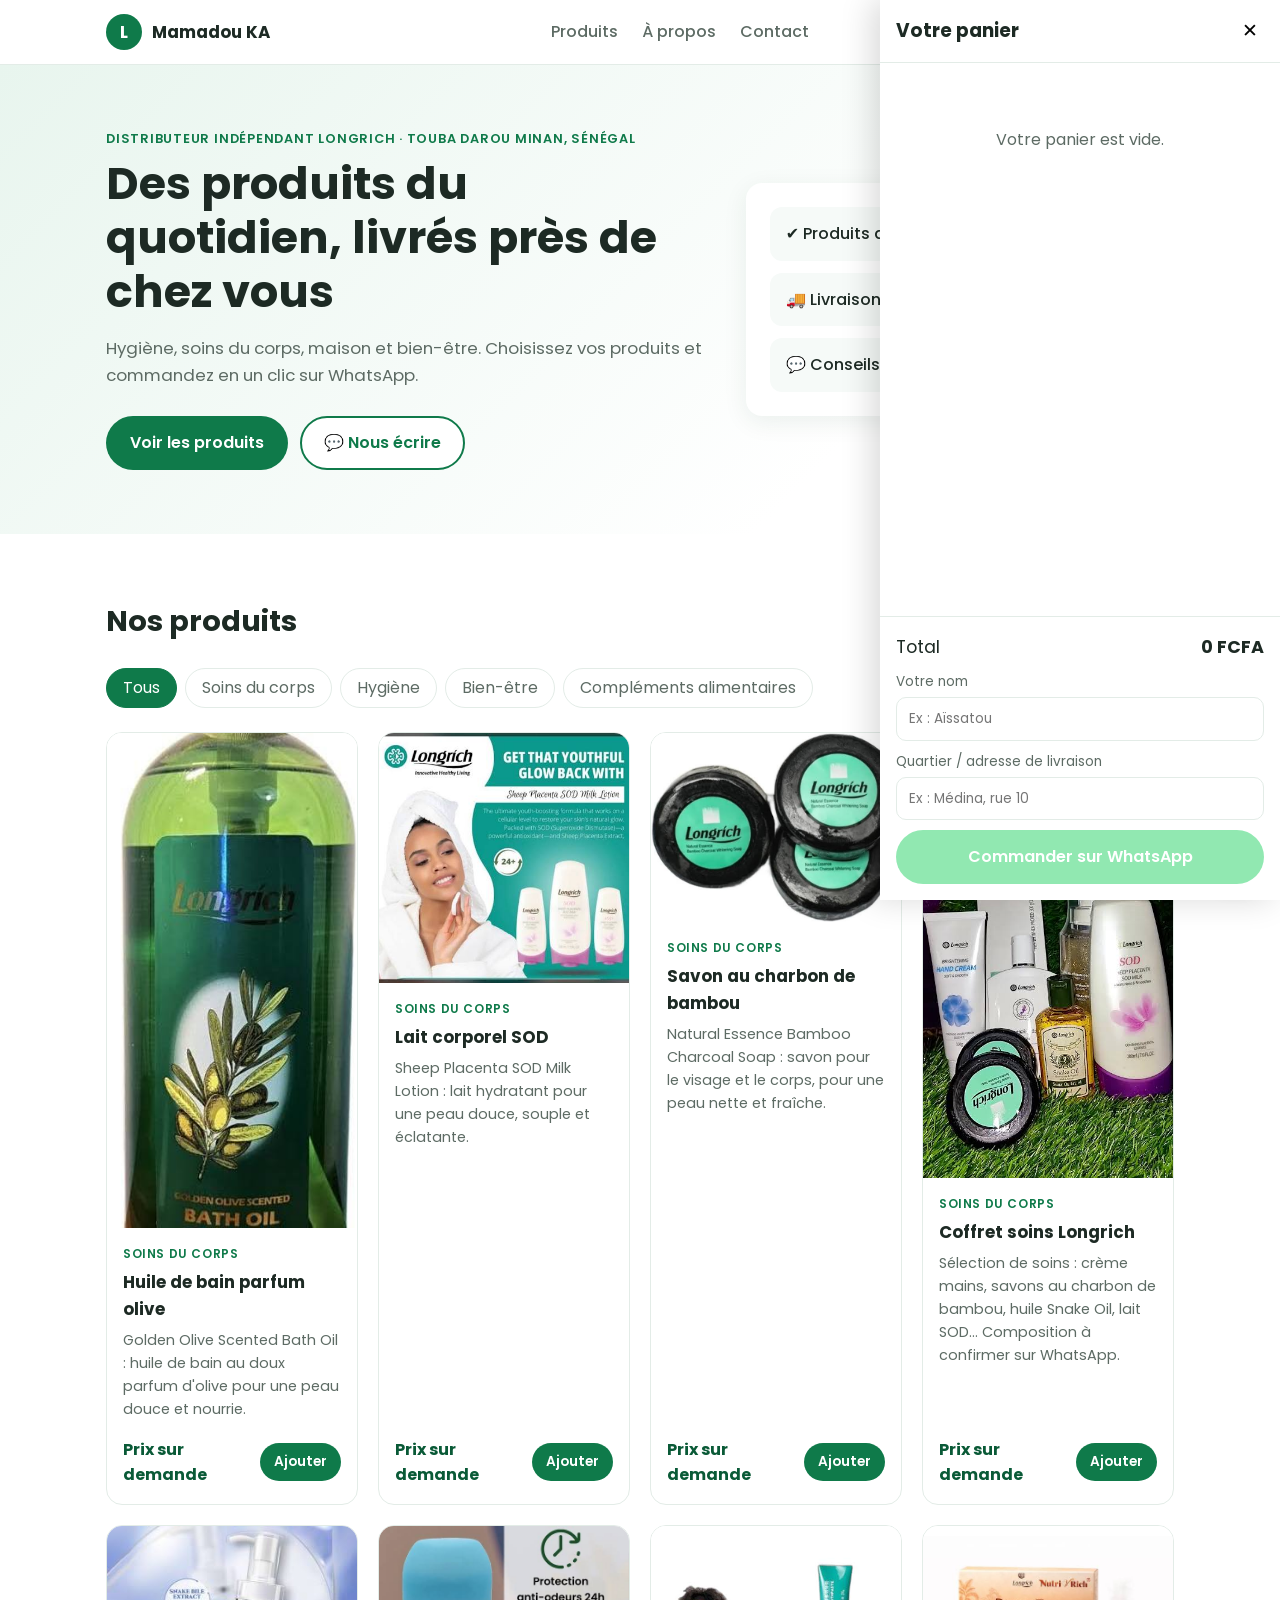
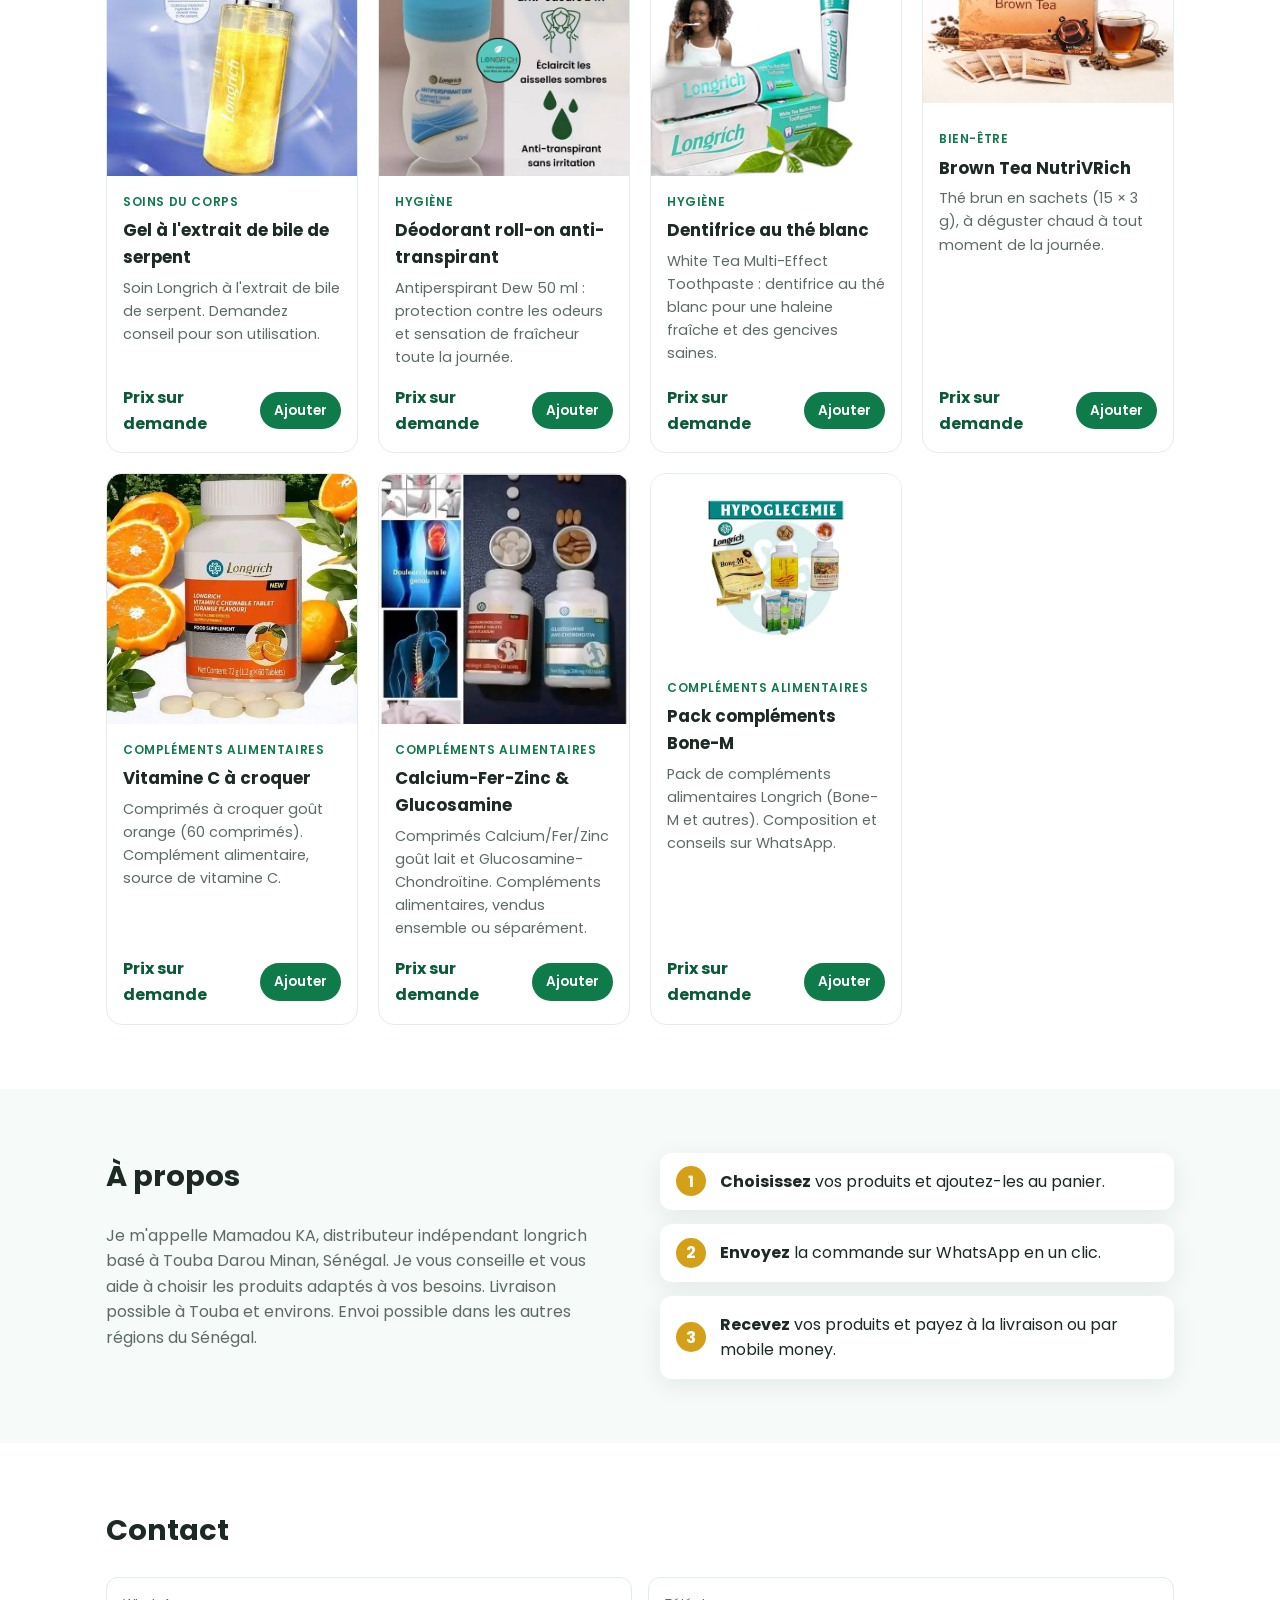
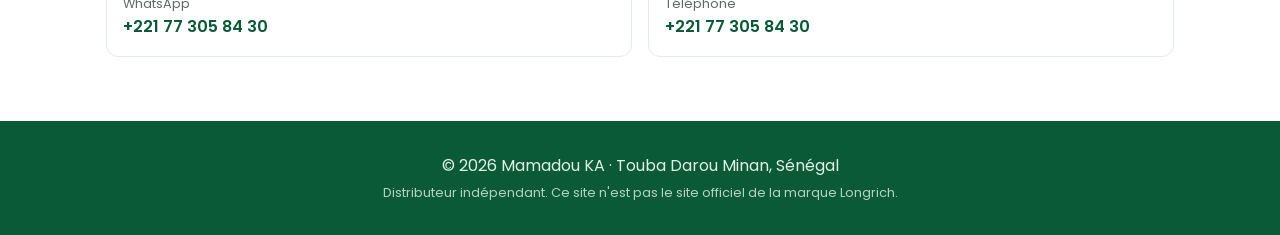
==== index.html @ 361816ed "Infos de contact (Touba) et catalogue produits avec photos Co-Authored-By: Claude Opus 5.5 <noreply@" ====
<!doctype html>
<html lang="fr">
<head>
  <meta charset="utf-8">
  <meta name="viewport" content="width=device-width, initial-scale=1">
  <title>Produits Longrich</title>
  <meta name="description" content="Achetez vos produits Longrich auprès d'un distributeur indépendant à Touba. Commande simple par WhatsApp.">
  <link rel="preconnect" href="https://fonts.googleapis.com">
  <link href="https://fonts.googleapis.com/css2?family=Poppins:wght@400;500;600;700&display=swap" rel="stylesheet">
  <link rel="stylesheet" href="style.css">
</head>
<body>
  <header class="topbar">
    <div class="container topbar-inner">
      <a href="#" class="brand"><span class="brand-dot">L</span><span id="brand-name">Boutique</span></a>
      <nav class="nav">
        <a href="#produits">Produits</a>
        <a href="#apropos">À propos</a>
        <a href="#contact">Contact</a>
      </nav>
      <button class="cart-btn" id="cart-open" aria-label="Voir le panier">
        🛒 <span id="cart-count">0</span>
      </button>
    </div>
  </header>

  <section class="hero">
    <div class="container hero-inner">
      <div>
        <p class="eyebrow" id="hero-slogan"></p>
        <h1>Des produits du quotidien, livrés près de chez vous</h1>
        <p class="lead">Hygiène, soins du corps, maison et bien-être. Choisissez vos produits et commandez en un clic sur WhatsApp.</p>
        <div class="hero-actions">
          <a href="#produits" class="btn btn-primary">Voir les produits</a>
          <a href="#" class="btn btn-ghost" id="hero-whatsapp">💬 Nous écrire</a>
        </div>
      </div>
      <div class="hero-card">
        <div class="hero-badge">✔ Produits authentiques</div>
        <div class="hero-badge">🚚 <span id="hero-livraison">Livraison rapide</span></div>
        <div class="hero-badge">💬 Conseils personnalisés</div>
      </div>
    </div>
  </section>

  <main>
    <section id="produits" class="section">
      <div class="container">
        <h2>Nos produits</h2>
        <div class="filters" id="filters"></div>
        <div class="grid" id="grid"></div>
      </div>
    </section>

    <section id="apropos" class="section section-alt">
      <div class="container about">
        <div>
          <h2>À propos</h2>
          <p id="about-text"></p>
        </div>
        <ol class="steps">
          <li><strong>Choisissez</strong> vos produits et ajoutez-les au panier.</li>
          <li><strong>Envoyez</strong> la commande sur WhatsApp en un clic.</li>
          <li><strong>Recevez</strong> vos produits et payez à la livraison ou par mobile money.</li>
        </ol>
      </div>
    </section>

    <section id="contact" class="section">
      <div class="container contact">
        <h2>Contact</h2>
        <ul class="contact-list" id="contact-list"></ul>
      </div>
    </section>
  </main>

  <footer class="footer">
    <div class="container">
      <p id="footer-text"></p>
      <p class="small">Distributeur indépendant. Ce site n'est pas le site officiel de la marque Longrich.</p>
    </div>
  </footer>

  <a href="#" class="wa-float" id="wa-float" aria-label="WhatsApp">💬</a>

  <div class="overlay" id="overlay" hidden></div>
  <aside class="drawer" id="drawer" aria-label="Panier" hidden>
    <div class="drawer-head">
      <h3>Votre panier</h3>
      <button class="icon-btn" id="cart-close" aria-label="Fermer">✕</button>
    </div>
    <div class="drawer-body" id="cart-items"></div>
    <div class="drawer-foot">
      <div class="total"><span>Total</span><strong id="cart-total">0</strong></div>
      <label class="field">Votre nom<input id="client-nom" type="text" placeholder="Ex : Aïssatou"></label>
      <label class="field">Quartier / adresse de livraison<input id="client-adresse" type="text" placeholder="Ex : Médina, rue 10"></label>
      <button class="btn btn-whatsapp" id="send-order">Commander sur WhatsApp</button>
    </div>
  </aside>

  <script src="config.js"></script>
  <script src="script.js"></script>
</body>
</html>
---- style.css ----
:root {
  --green: #0f7a4a;
  --green-dark: #0a5a37;
  --green-light: #e8f5ee;
  --gold: #d4a017;
  --text: #1d2a24;
  --muted: #5d6b64;
  --bg: #ffffff;
  --bg-alt: #f6faf8;
  --border: #e3ece7;
  --radius: 16px;
  --shadow: 0 6px 24px rgba(15, 60, 40, .08);
}

* { box-sizing: border-box; }
html { scroll-behavior: smooth; }
body {
  margin: 0;
  font-family: "Poppins", system-ui, sans-serif;
  color: var(--text);
  background: var(--bg);
  line-height: 1.6;
}
img { max-width: 100%; display: block; }
a { color: inherit; }
.container { width: 100%; max-width: 1100px; margin: 0 auto; padding: 0 16px; }

/* Barre du haut */
.topbar { position: sticky; top: 0; z-index: 20; background: rgba(255,255,255,.95); backdrop-filter: blur(8px); border-bottom: 1px solid var(--border); }
.topbar-inner { display: flex; align-items: center; justify-content: space-between; height: 64px; gap: 16px; }
.brand { display: flex; align-items: center; gap: 10px; font-weight: 700; text-decoration: none; font-size: 1.05rem; }
.brand-dot { width: 36px; height: 36px; border-radius: 50%; background: var(--green); color: #fff; display: grid; place-items: center; font-weight: 700; }
.nav { display: flex; gap: 24px; }
.nav a { text-decoration: none; color: var(--muted); font-weight: 500; }
.nav a:hover { color: var(--green); }
.cart-btn { border: none; background: var(--green); color: #fff; padding: 8px 16px; border-radius: 999px; font: inherit; font-weight: 600; cursor: pointer; }
.cart-btn span { background: #fff; color: var(--green); border-radius: 999px; padding: 0 8px; margin-left: 4px; font-size: .85rem; }

/* Hero */
.hero { background: linear-gradient(135deg, var(--green-light), #fff 70%); padding: 64px 0; }
.hero-inner { display: grid; grid-template-columns: 1.4fr 1fr; gap: 40px; align-items: center; }
.eyebrow { color: var(--green); font-weight: 600; text-transform: uppercase; letter-spacing: .06em; font-size: .8rem; margin: 0 0 8px; }
h1 { font-size: clamp(1.8rem, 4vw, 2.8rem); line-height: 1.2; margin: 0 0 16px; }
h2 { font-size: 1.8rem; margin: 0 0 24px; }
.lead { color: var(--muted); font-size: 1.05rem; margin: 0 0 28px; }
.hero-actions { display: flex; gap: 12px; flex-wrap: wrap; }
.hero-card { background: #fff; border-radius: var(--radius); box-shadow: var(--shadow); padding: 24px; display: grid; gap: 12px; }
.hero-badge { background: var(--bg-alt); border-radius: 12px; padding: 14px 16px; font-weight: 500; }

/* Boutons */
.btn { display: inline-flex; align-items: center; justify-content: center; gap: 8px; padding: 12px 22px; border-radius: 999px; font: inherit; font-weight: 600; text-decoration: none; cursor: pointer; border: 2px solid transparent; transition: transform .15s, background .15s; }
.btn:hover { transform: translateY(-1px); }
.btn-primary { background: var(--green); color: #fff; }
.btn-primary:hover { background: var(--green-dark); }
.btn-ghost { border-color: var(--green); color: var(--green); background: #fff; }
.btn-whatsapp { background: #25d366; color: #fff; width: 100%; }
.btn-whatsapp:disabled { opacity: .5; cursor: not-allowed; transform: none; }

/* Sections */
.section { padding: 64px 0; }
.section-alt { background: var(--bg-alt); }

/* Filtres */
.filters { display: flex; gap: 8px; flex-wrap: wrap; margin-bottom: 24px; }
.chip { border: 1px solid var(--border); background: #fff; padding: 6px 16px; border-radius: 999px; font: inherit; cursor: pointer; color: var(--muted); }
.chip.active { background: var(--green); color: #fff; border-color: var(--green); }

/* Produits */
.grid { display: grid; grid-template-columns: repeat(auto-fill, minmax(230px, 1fr)); gap: 20px; }
.card { background: #fff; border: 1px solid var(--border); border-radius: var(--radius); overflow: hidden; display: flex; flex-direction: column; transition: box-shadow .2s, transform .2s; }
.card:hover { box-shadow: var(--shadow); transform: translateY(-2px); }
.card-media { aspect-ratio: 4 / 3; background: linear-gradient(135deg, var(--green-light), #fdf6e3); display: grid; place-items: center; font-size: 3.5rem; }
.card-media:has(img) { background: #fff; }
.card-media img { width: 100%; height: 100%; object-fit: contain; }
.card-body { padding: 16px; display: flex; flex-direction: column; gap: 6px; flex: 1; }
.card-cat { font-size: .75rem; color: var(--green); font-weight: 600; text-transform: uppercase; letter-spacing: .05em; }
.card h3 { margin: 0; font-size: 1.05rem; }
.card p { margin: 0; color: var(--muted); font-size: .9rem; flex: 1; }
.card-foot { display: flex; align-items: center; justify-content: space-between; margin-top: 10px; gap: 8px; }
.price { font-weight: 700; color: var(--green-dark); }
.add-btn { border: none; background: var(--green); color: #fff; border-radius: 999px; padding: 8px 14px; font: inherit; font-size: .85rem; font-weight: 600; cursor: pointer; }
.add-btn:hover { background: var(--green-dark); }

/* À propos */
.about { display: grid; grid-template-columns: 1fr 1fr; gap: 40px; align-items: start; }
.about p { color: var(--muted); }
.steps { margin: 0; padding: 0; list-style: none; counter-reset: s; display: grid; gap: 14px; }
.steps li { counter-increment: s; background: #fff; border-radius: 12px; padding: 16px 16px 16px 60px; position: relative; box-shadow: var(--shadow); }
.steps li::before { content: counter(s); position: absolute; left: 16px; top: 50%; transform: translateY(-50%); width: 30px; height: 30px; border-radius: 50%; background: var(--gold); color: #fff; display: grid; place-items: center; font-weight: 700; }

/* Contact */
.contact-list { list-style: none; padding: 0; margin: 0; display: grid; grid-template-columns: repeat(auto-fit, minmax(220px, 1fr)); gap: 16px; }
.contact-list li { border: 1px solid var(--border); border-radius: 12px; padding: 16px; }
.contact-list span { display: block; font-size: .8rem; color: var(--muted); }
.contact-list a { font-weight: 600; text-decoration: none; color: var(--green-dark); word-break: break-word; }

/* Footer */
.footer { background: var(--green-dark); color: #dff1e7; padding: 28px 0; text-align: center; }
.footer p { margin: 4px 0; }
.small { font-size: .8rem; opacity: .8; }

/* WhatsApp flottant */
.wa-float { position: fixed; right: 18px; bottom: 18px; width: 56px; height: 56px; border-radius: 50%; background: #25d366; display: grid; place-items: center; font-size: 1.6rem; text-decoration: none; box-shadow: 0 6px 18px rgba(0,0,0,.2); z-index: 15; }

/* Panier */
.overlay { position: fixed; inset: 0; background: rgba(0,0,0,.4); z-index: 30; }
.drawer { position: fixed; top: 0; right: 0; height: 100%; width: min(400px, 100%); background: #fff; z-index: 31; display: flex; flex-direction: column; box-shadow: -8px 0 30px rgba(0,0,0,.15); }
.drawer-head { display: flex; justify-content: space-between; align-items: center; padding: 16px; border-bottom: 1px solid var(--border); }
.drawer-head h3 { margin: 0; }
.icon-btn { border: none; background: none; font-size: 1.2rem; cursor: pointer; }
.drawer-body { flex: 1; overflow-y: auto; padding: 16px; display: grid; gap: 12px; align-content: start; }
.empty { color: var(--muted); text-align: center; padding: 32px 0; }
.line { display: grid; grid-template-columns: 1fr auto; gap: 4px 12px; border-bottom: 1px dashed var(--border); padding-bottom: 12px; }
.line-name { font-weight: 600; }
.line-price { color: var(--muted); font-size: .85rem; }
.qty { display: flex; align-items: center; gap: 8px; grid-row: span 2; }
.qty button { width: 28px; height: 28px; border-radius: 50%; border: 1px solid var(--border); background: #fff; cursor: pointer; font: inherit; }
.drawer-foot { padding: 16px; border-top: 1px solid var(--border); display: grid; gap: 10px; }
.total { display: flex; justify-content: space-between; font-size: 1.1rem; }
.field { display: grid; gap: 4px; font-size: .85rem; color: var(--muted); }
.field input { font: inherit; padding: 10px 12px; border: 1px solid var(--border); border-radius: 10px; color: var(--text); }

/* Mobile */
@media (max-width: 760px) {
  .nav { display: none; }
  .hero { padding: 40px 0; }
  .hero-inner, .about { grid-template-columns: 1fr; }
  .section { padding: 44px 0; }
}
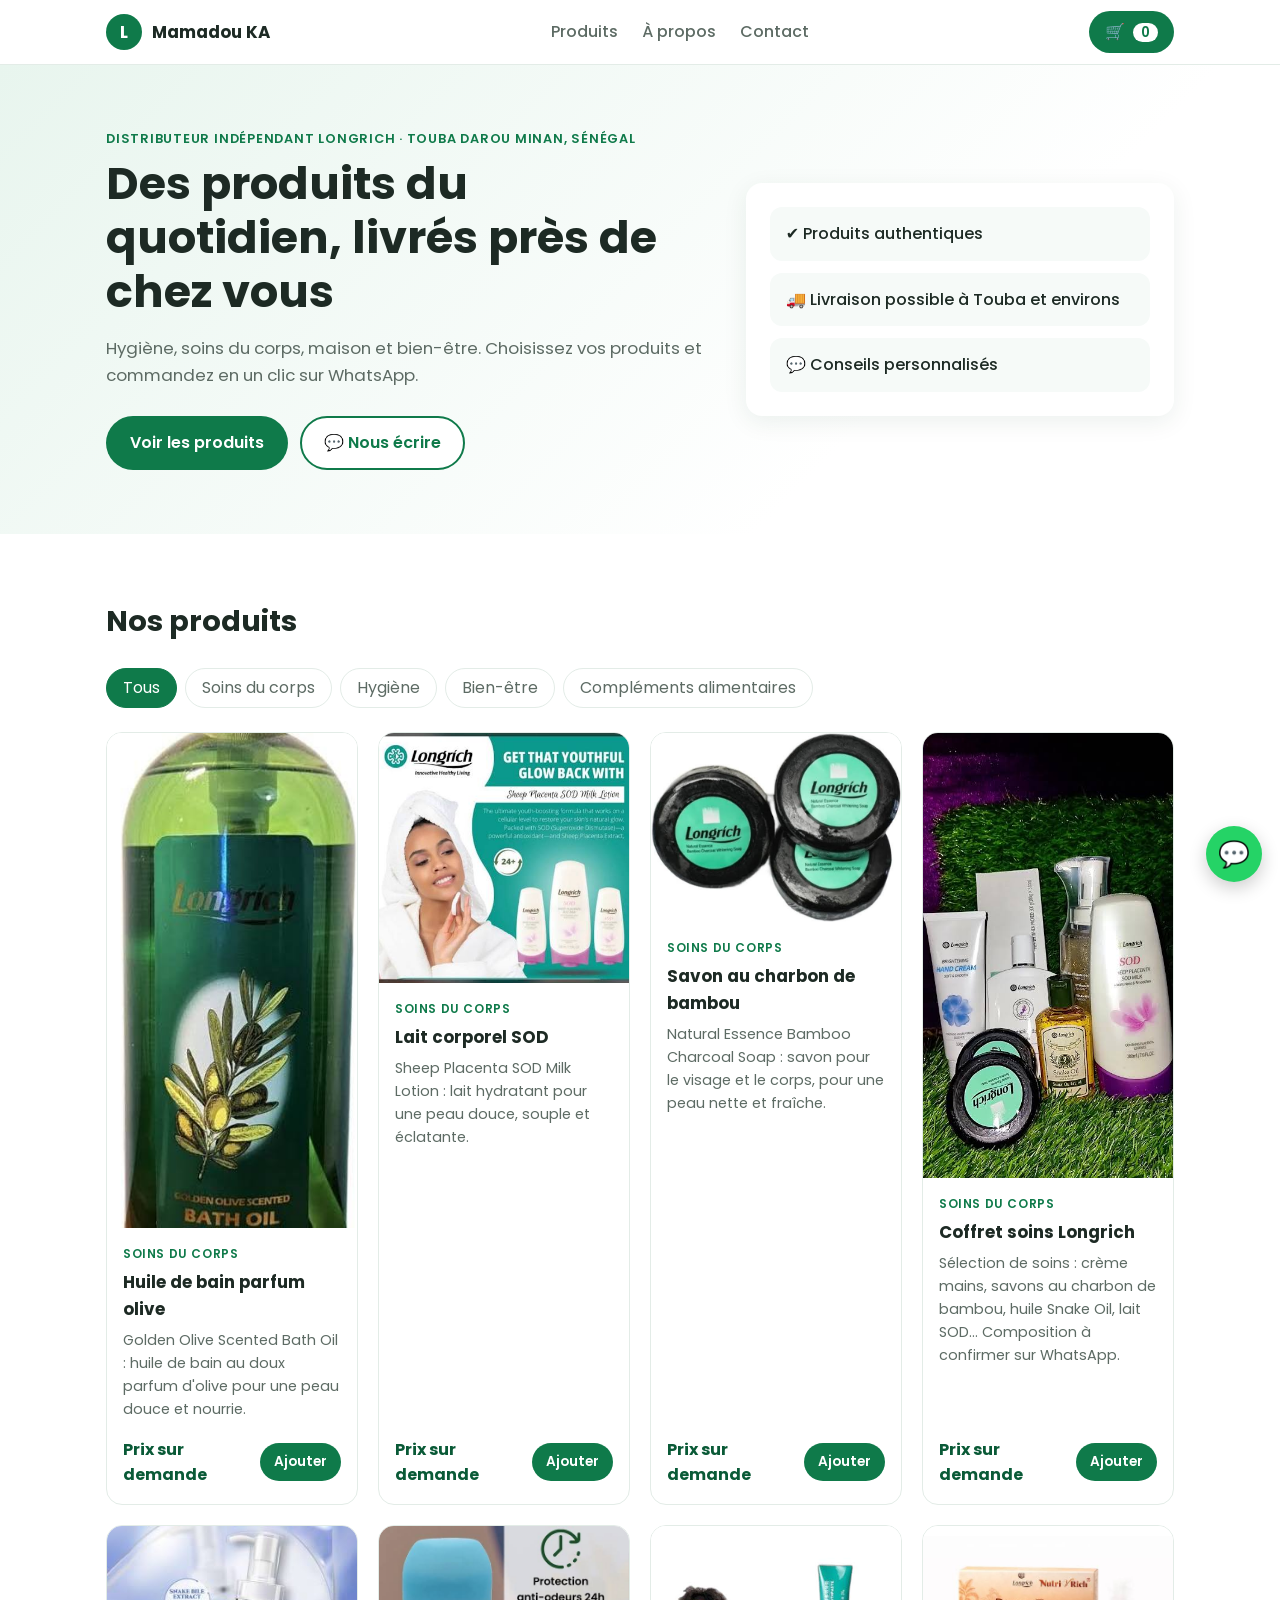
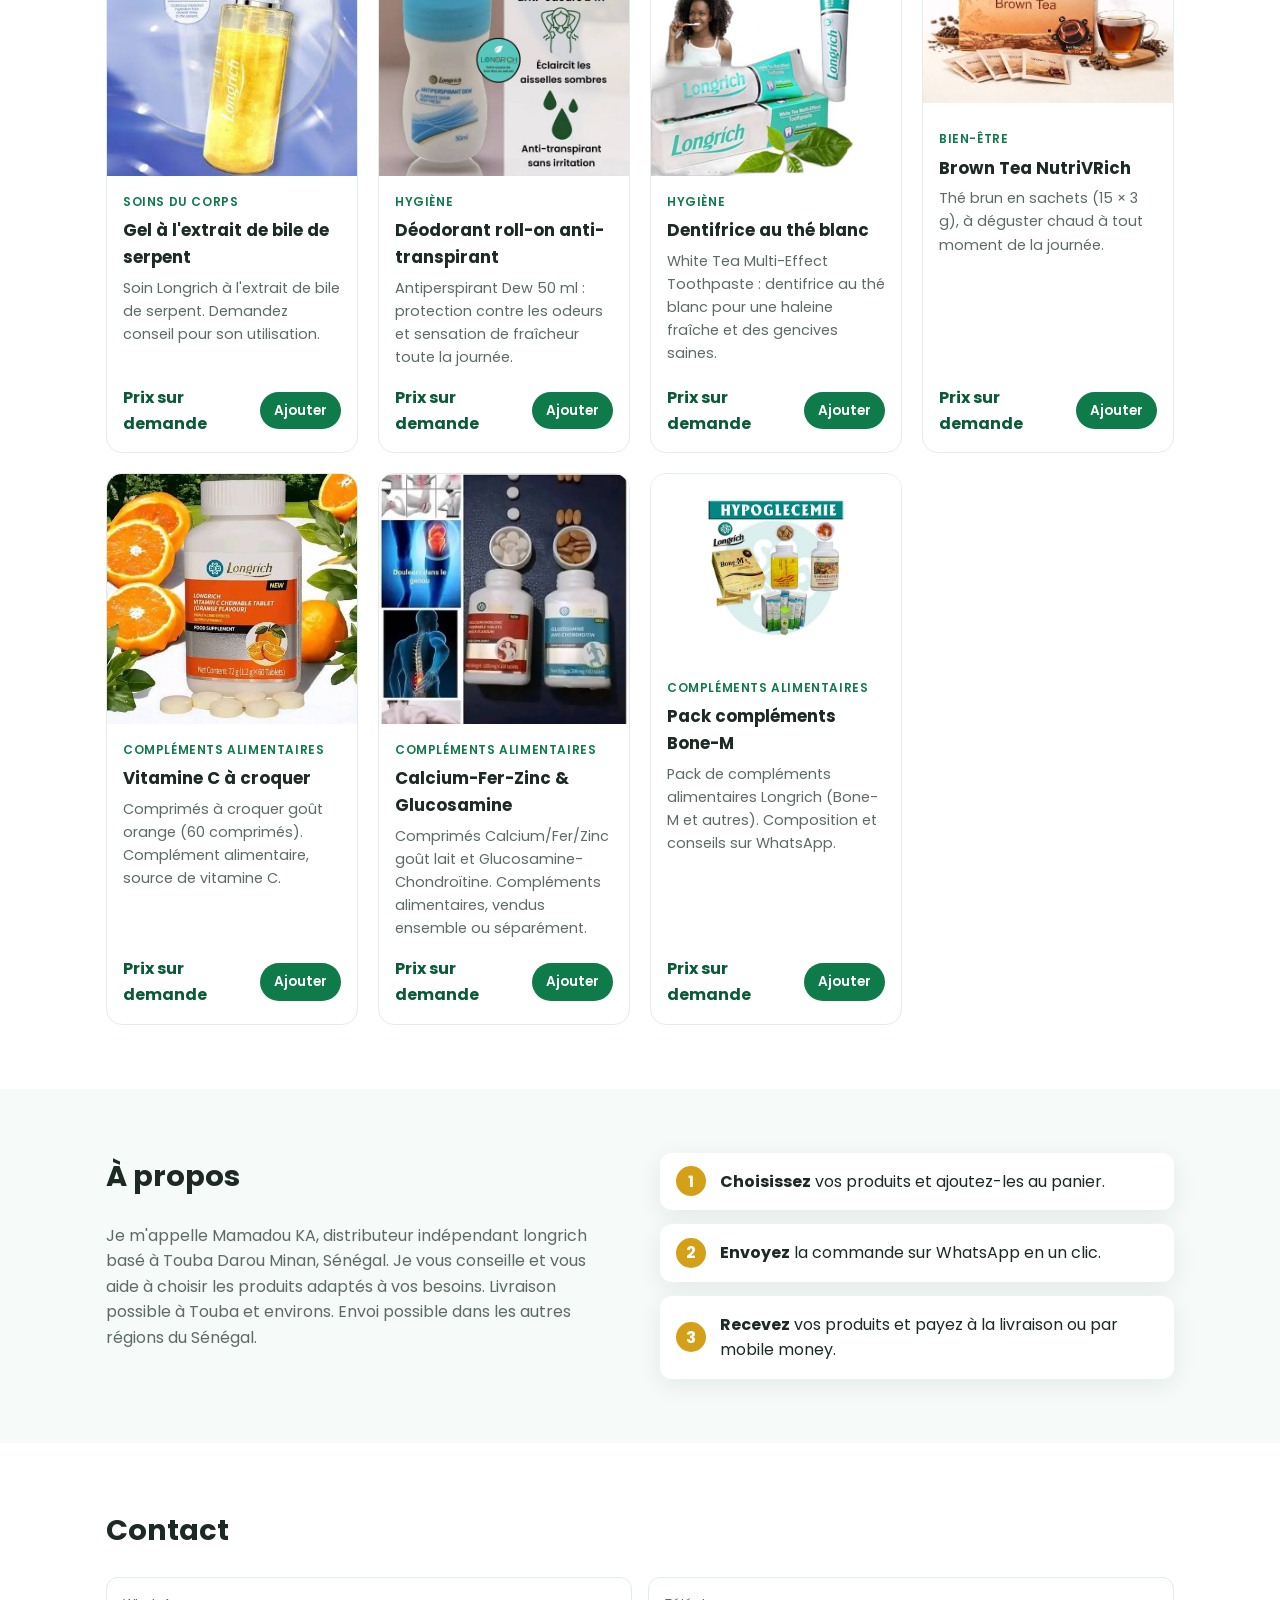
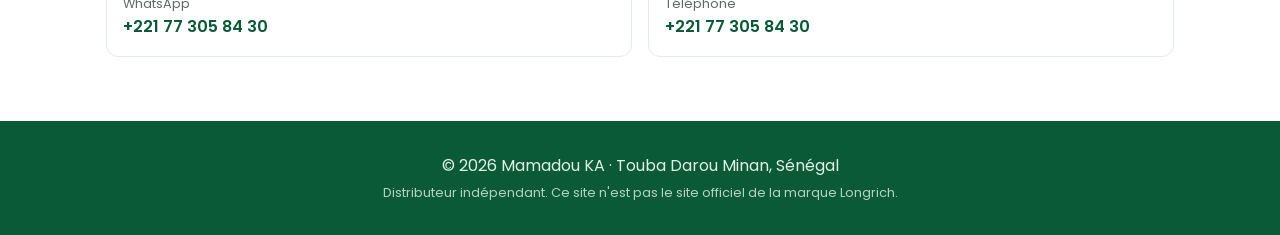
==== commit 5a043856: "Page d'administration des produits (admin.html) Les donnees du site passent dans donnees.js, mis a j" ====
--- a/index.html
+++ b/index.html
@@ -98,7 +98,7 @@
     </div>
   </aside>
 
-  <script src="config.js"></script>
+  <script src="donnees.js"></script>
   <script src="script.js"></script>
 </body>
 </html>
--- a/style.css
+++ b/style.css
@@ -13,6 +13,7 @@
 }
 
 * { box-sizing: border-box; }
+[hidden] { display: none !important; }
 html { scroll-behavior: smooth; }
 body {
   margin: 0;
@@ -70,7 +71,12 @@
 .card { background: #fff; border: 1px solid var(--border); border-radius: var(--radius); overflow: hidden; display: flex; flex-direction: column; transition: box-shadow .2s, transform .2s; }
 .card:hover { box-shadow: var(--shadow); transform: translateY(-2px); }
 .card-media { aspect-ratio: 4 / 3; background: linear-gradient(135deg, var(--green-light), #fdf6e3); display: grid; place-items: center; font-size: 3.5rem; }
+.card-media { position: relative; }
 .card-media:has(img) { background: #fff; }
+.card-out .card-media img { filter: grayscale(.7); opacity: .8; }
+.badge-out { position: absolute; top: 10px; left: 10px; background: #b3261e; color: #fff; font-size: .75rem; font-weight: 600; padding: 4px 10px; border-radius: 999px; }
+.out-label { font-size: .8rem; color: var(--muted); font-style: italic; }
+.grid .empty { grid-column: 1 / -1; color: var(--muted); text-align: center; }
 .card-media img { width: 100%; height: 100%; object-fit: contain; }
 .card-body { padding: 16px; display: flex; flex-direction: column; gap: 6px; flex: 1; }
 .card-cat { font-size: .75rem; color: var(--green); font-weight: 600; text-transform: uppercase; letter-spacing: .05em; }
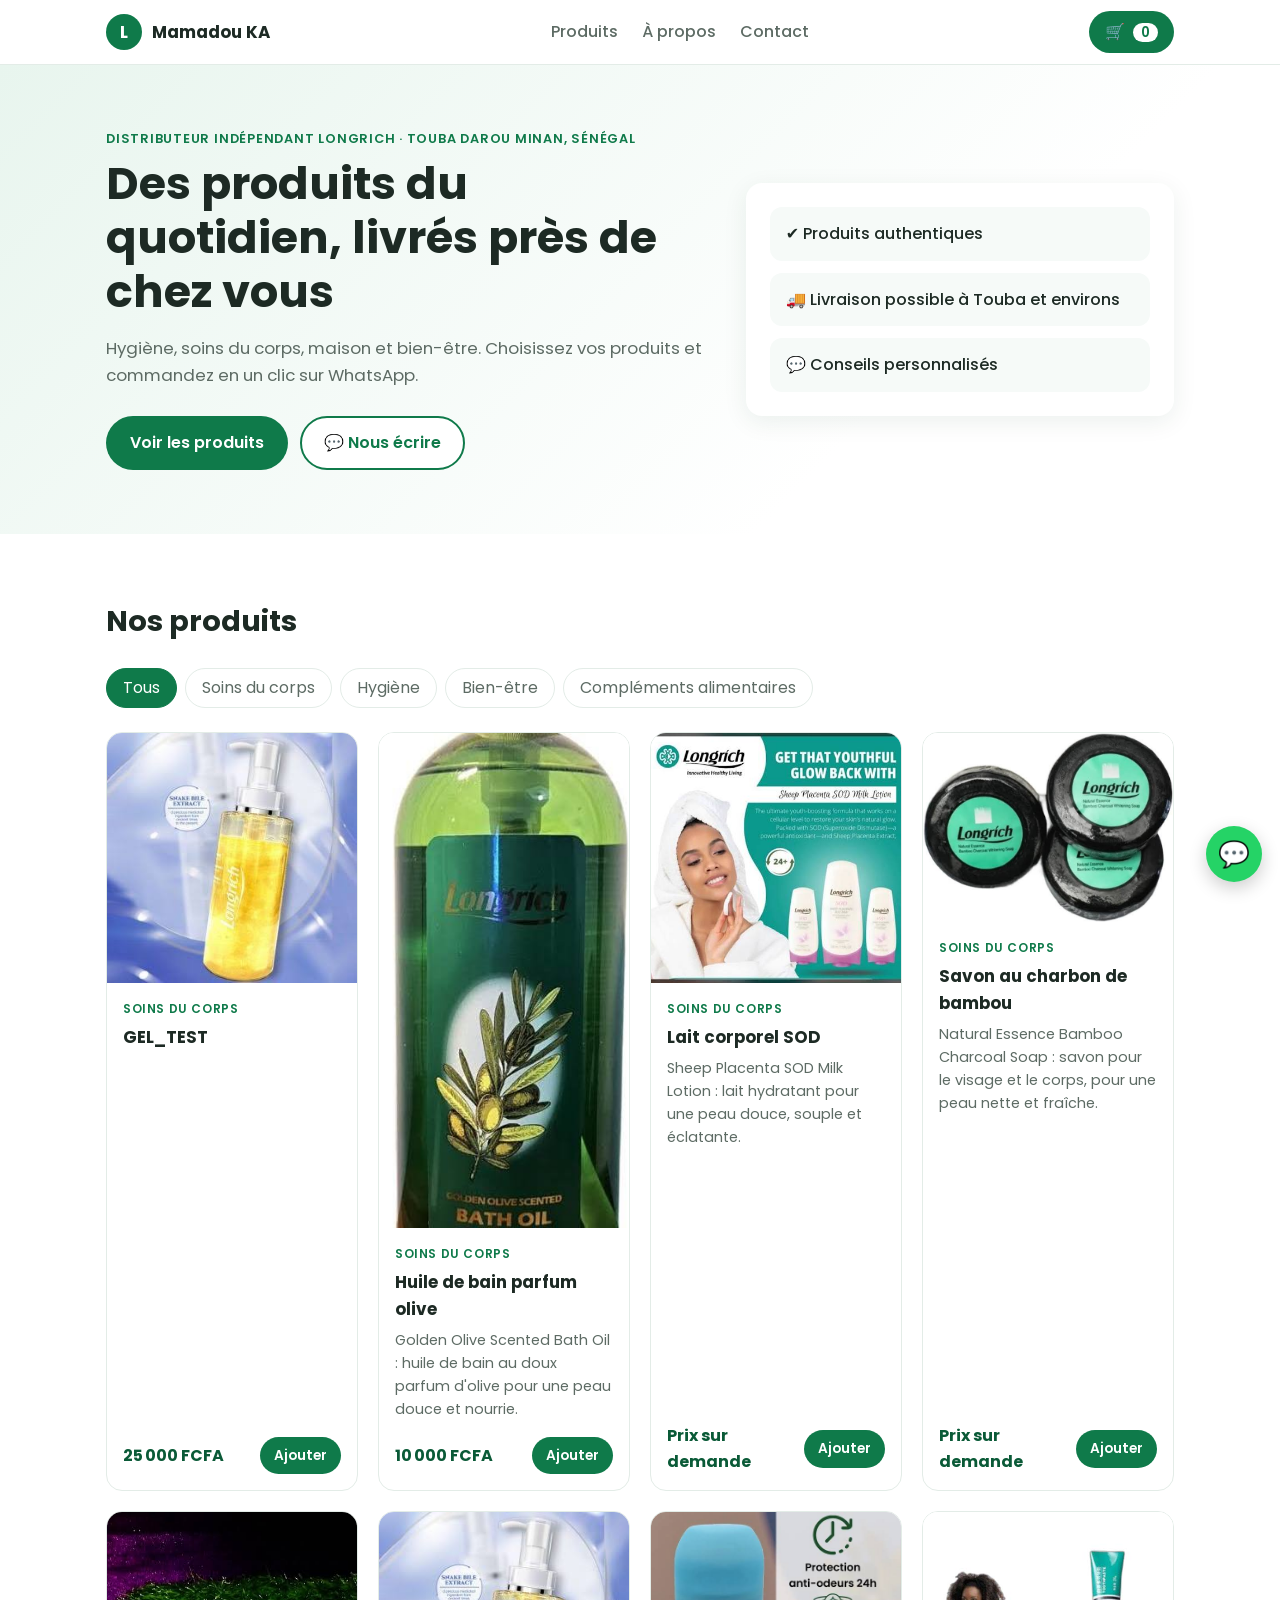
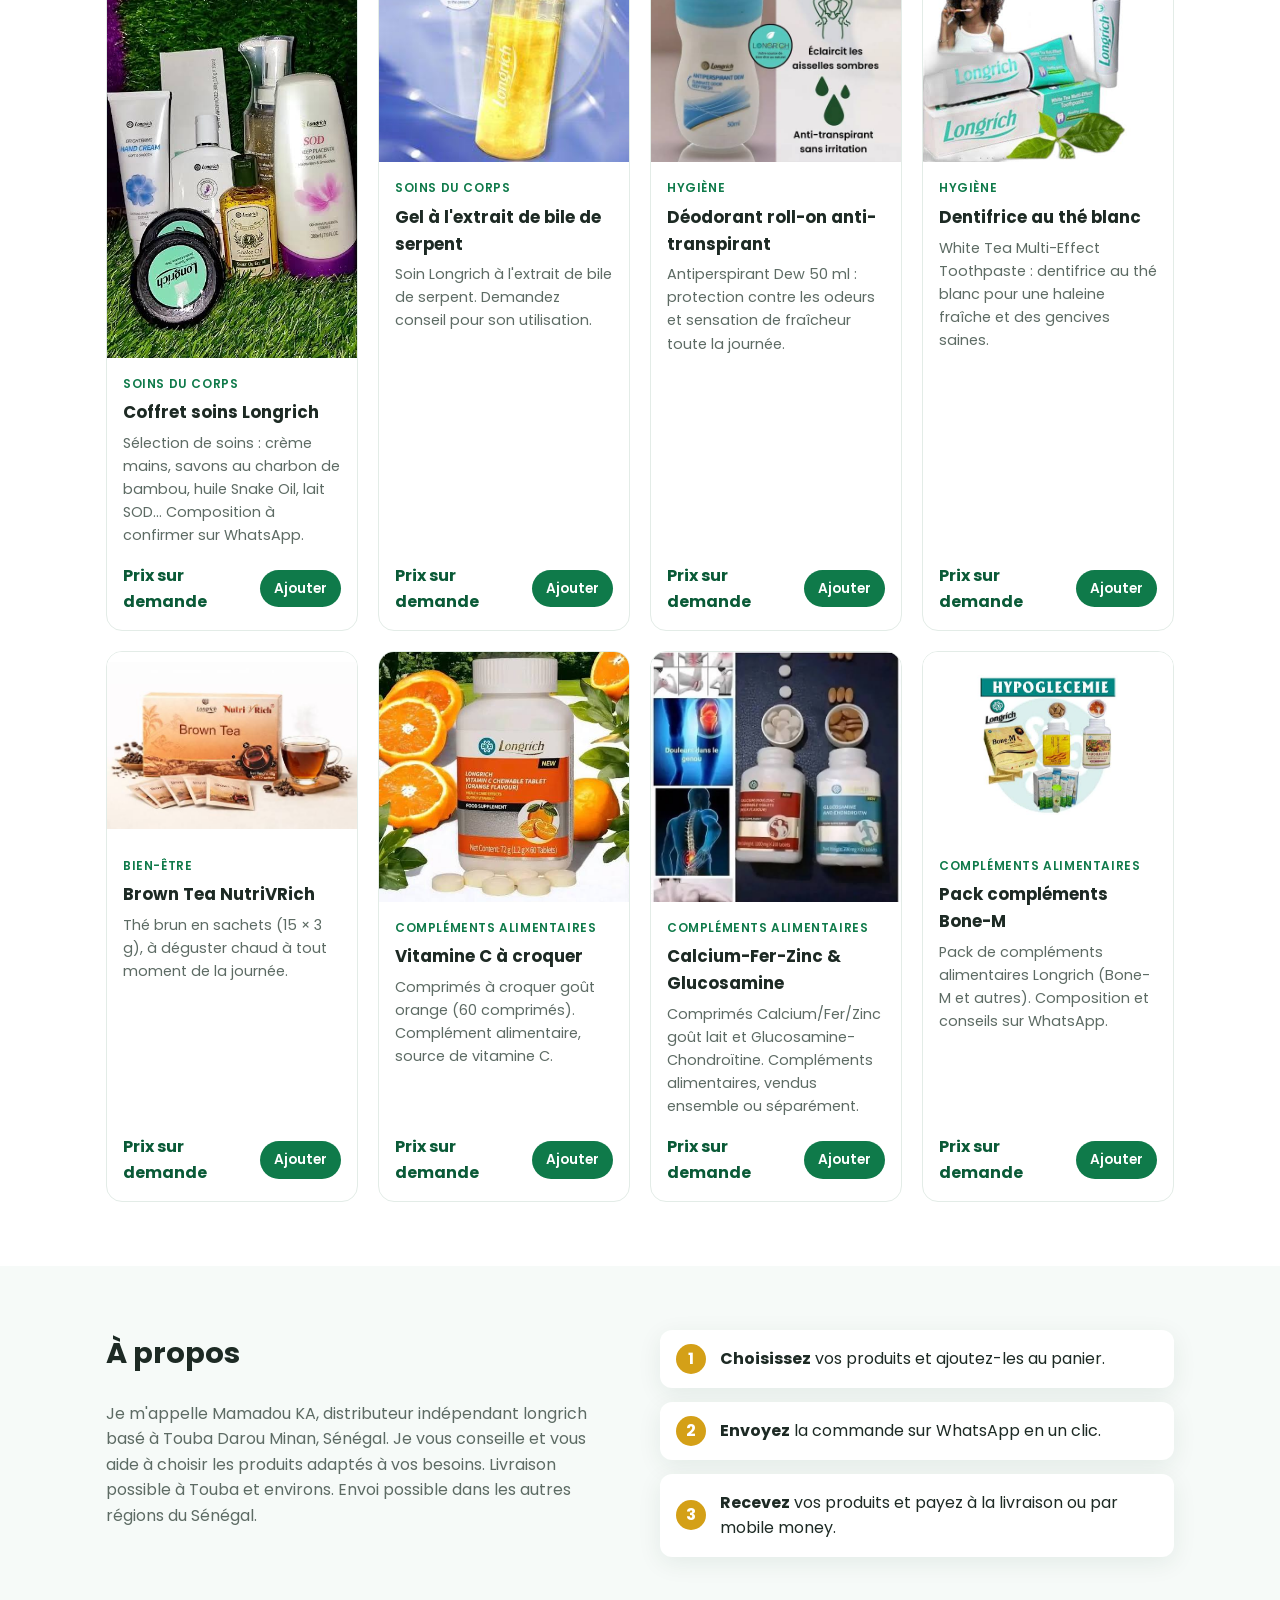
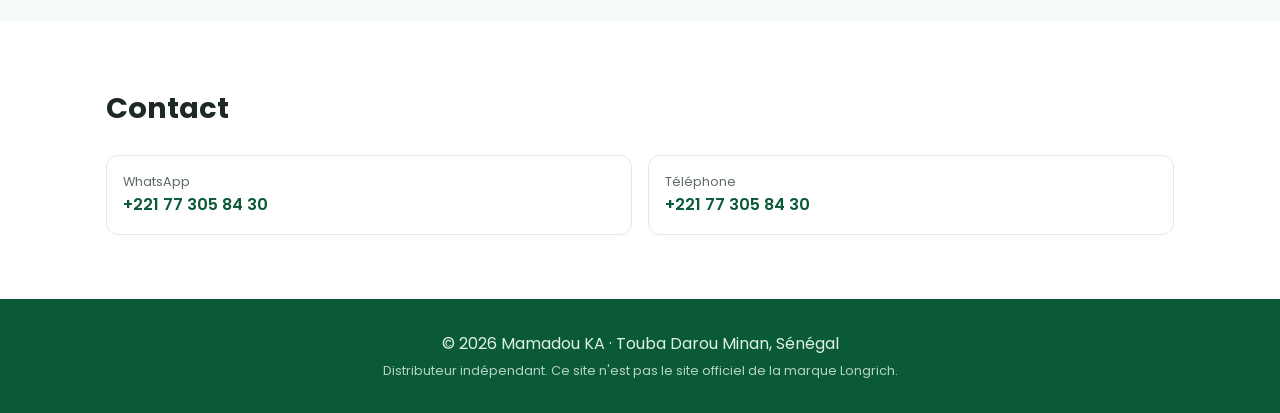
==== commit 95bff3e6: "Site : charge toujours la derniere version des produits (contourne le cache) Co-Authored-By: Claude " ====
--- a/index.html
+++ b/index.html
@@ -98,7 +98,18 @@
     </div>
   </aside>
 
-  <script src="donnees.js"></script>
-  <script src="script.js"></script>
+  <script>
+    // Charge toujours la dernière version des produits (évite le cache du navigateur)
+    (function () {
+      var d = document.createElement("script");
+      d.src = "donnees.js?v=" + Date.now();
+      d.onload = d.onerror = function () {
+        var s = document.createElement("script");
+        s.src = "script.js?v=" + Date.now();
+        document.body.appendChild(s);
+      };
+      document.body.appendChild(d);
+    })();
+  </script>
 </body>
 </html>
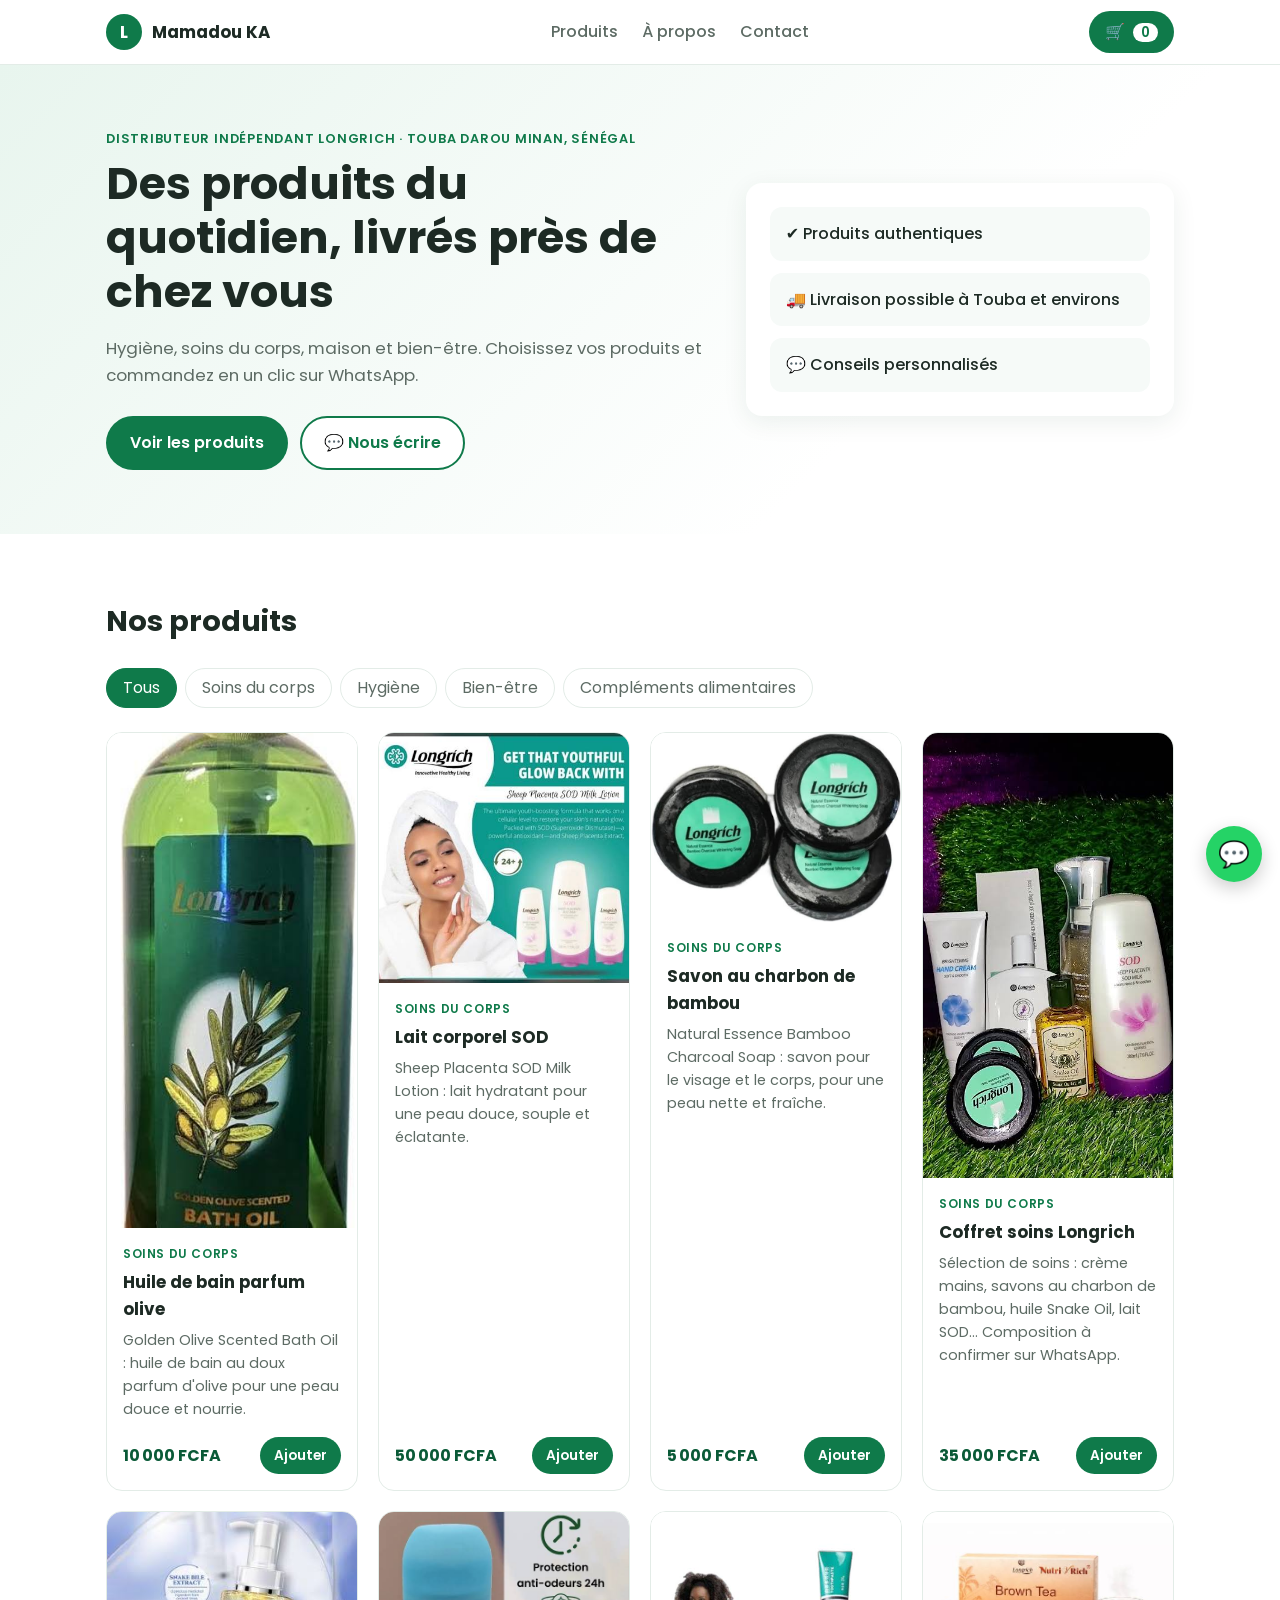
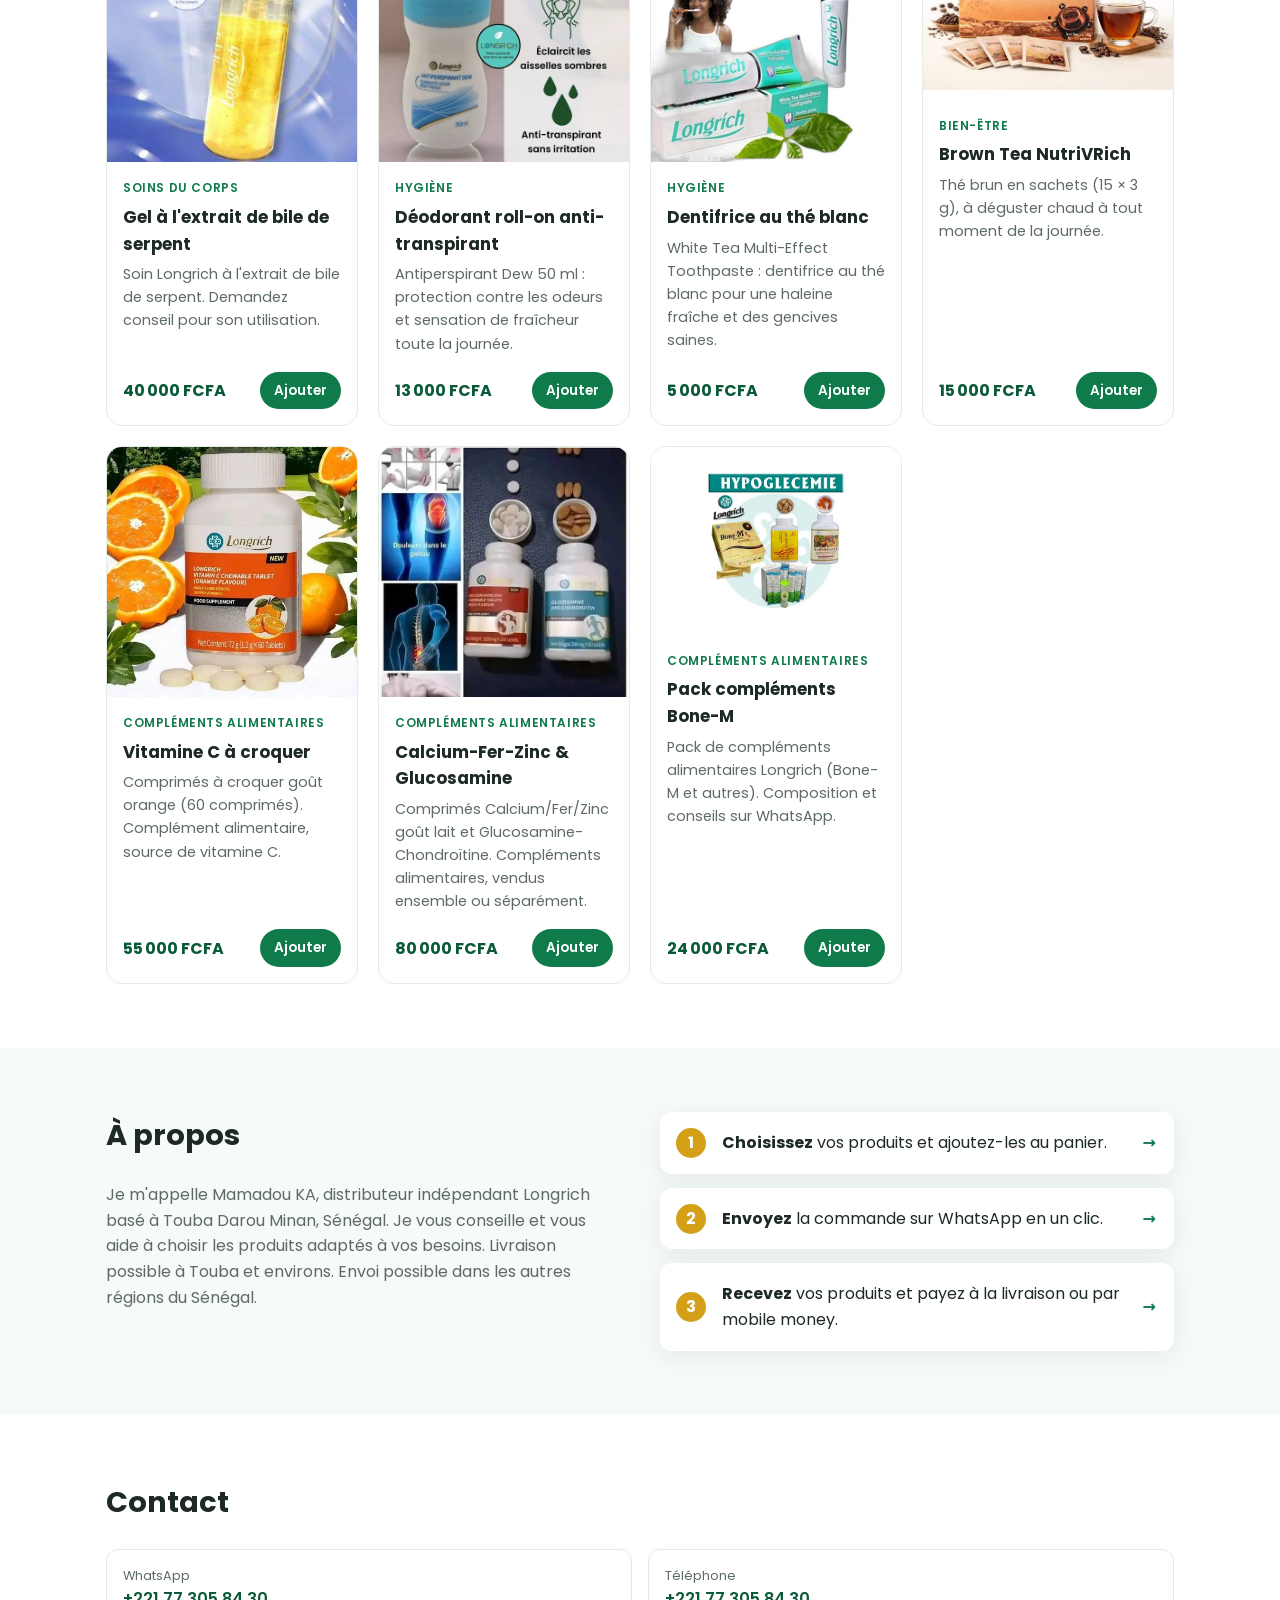
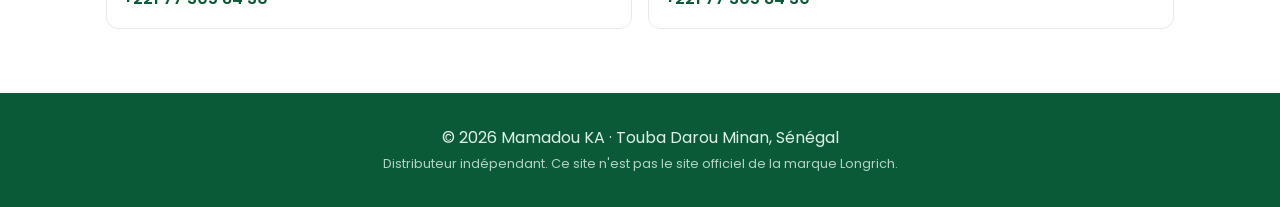
==== commit c1a59632: "Site : etapes A propos cliquables, corrige la casse de Longrich Co-Authored-By: Claude Opus 5.5 <nor" ====
--- a/index.html
+++ b/index.html
@@ -59,9 +59,9 @@
           <p id="about-text"></p>
         </div>
         <ol class="steps">
-          <li><strong>Choisissez</strong> vos produits et ajoutez-les au panier.</li>
-          <li><strong>Envoyez</strong> la commande sur WhatsApp en un clic.</li>
-          <li><strong>Recevez</strong> vos produits et payez à la livraison ou par mobile money.</li>
+          <li><a href="#produits" class="step-link"><strong>Choisissez</strong> vos produits et ajoutez-les au panier.</a></li>
+          <li><button type="button" class="step-link" id="step-cart"><strong>Envoyez</strong> la commande sur WhatsApp en un clic.</button></li>
+          <li><a href="#" class="step-link" id="step-wa" target="_blank" rel="noopener"><strong>Recevez</strong> vos produits et payez à la livraison ou par mobile money.</a></li>
         </ol>
       </div>
     </section>
--- a/style.css
+++ b/style.css
@@ -91,7 +91,11 @@
 .about { display: grid; grid-template-columns: 1fr 1fr; gap: 40px; align-items: start; }
 .about p { color: var(--muted); }
 .steps { margin: 0; padding: 0; list-style: none; counter-reset: s; display: grid; gap: 14px; }
-.steps li { counter-increment: s; background: #fff; border-radius: 12px; padding: 16px 16px 16px 60px; position: relative; box-shadow: var(--shadow); }
+.steps li { counter-increment: s; background: #fff; border-radius: 12px; position: relative; box-shadow: var(--shadow); }
+.step-link { display: block; width: 100%; padding: 16px 44px 16px 60px; font: inherit; color: inherit; text-align: left; text-decoration: none; background: none; border: 2px solid transparent; border-radius: 12px; cursor: pointer; transition: border-color .15s, background .15s; }
+.step-link::after { content: "→"; position: absolute; right: 18px; top: 50%; transform: translateY(-50%); color: var(--green); font-weight: 700; transition: transform .15s; }
+.step-link:hover, .step-link:focus-visible { border-color: var(--green); background: var(--green-light); outline: none; }
+.step-link:hover::after { transform: translate(4px, -50%); }
 .steps li::before { content: counter(s); position: absolute; left: 16px; top: 50%; transform: translateY(-50%); width: 30px; height: 30px; border-radius: 50%; background: var(--gold); color: #fff; display: grid; place-items: center; font-weight: 700; }
 
 /* Contact */
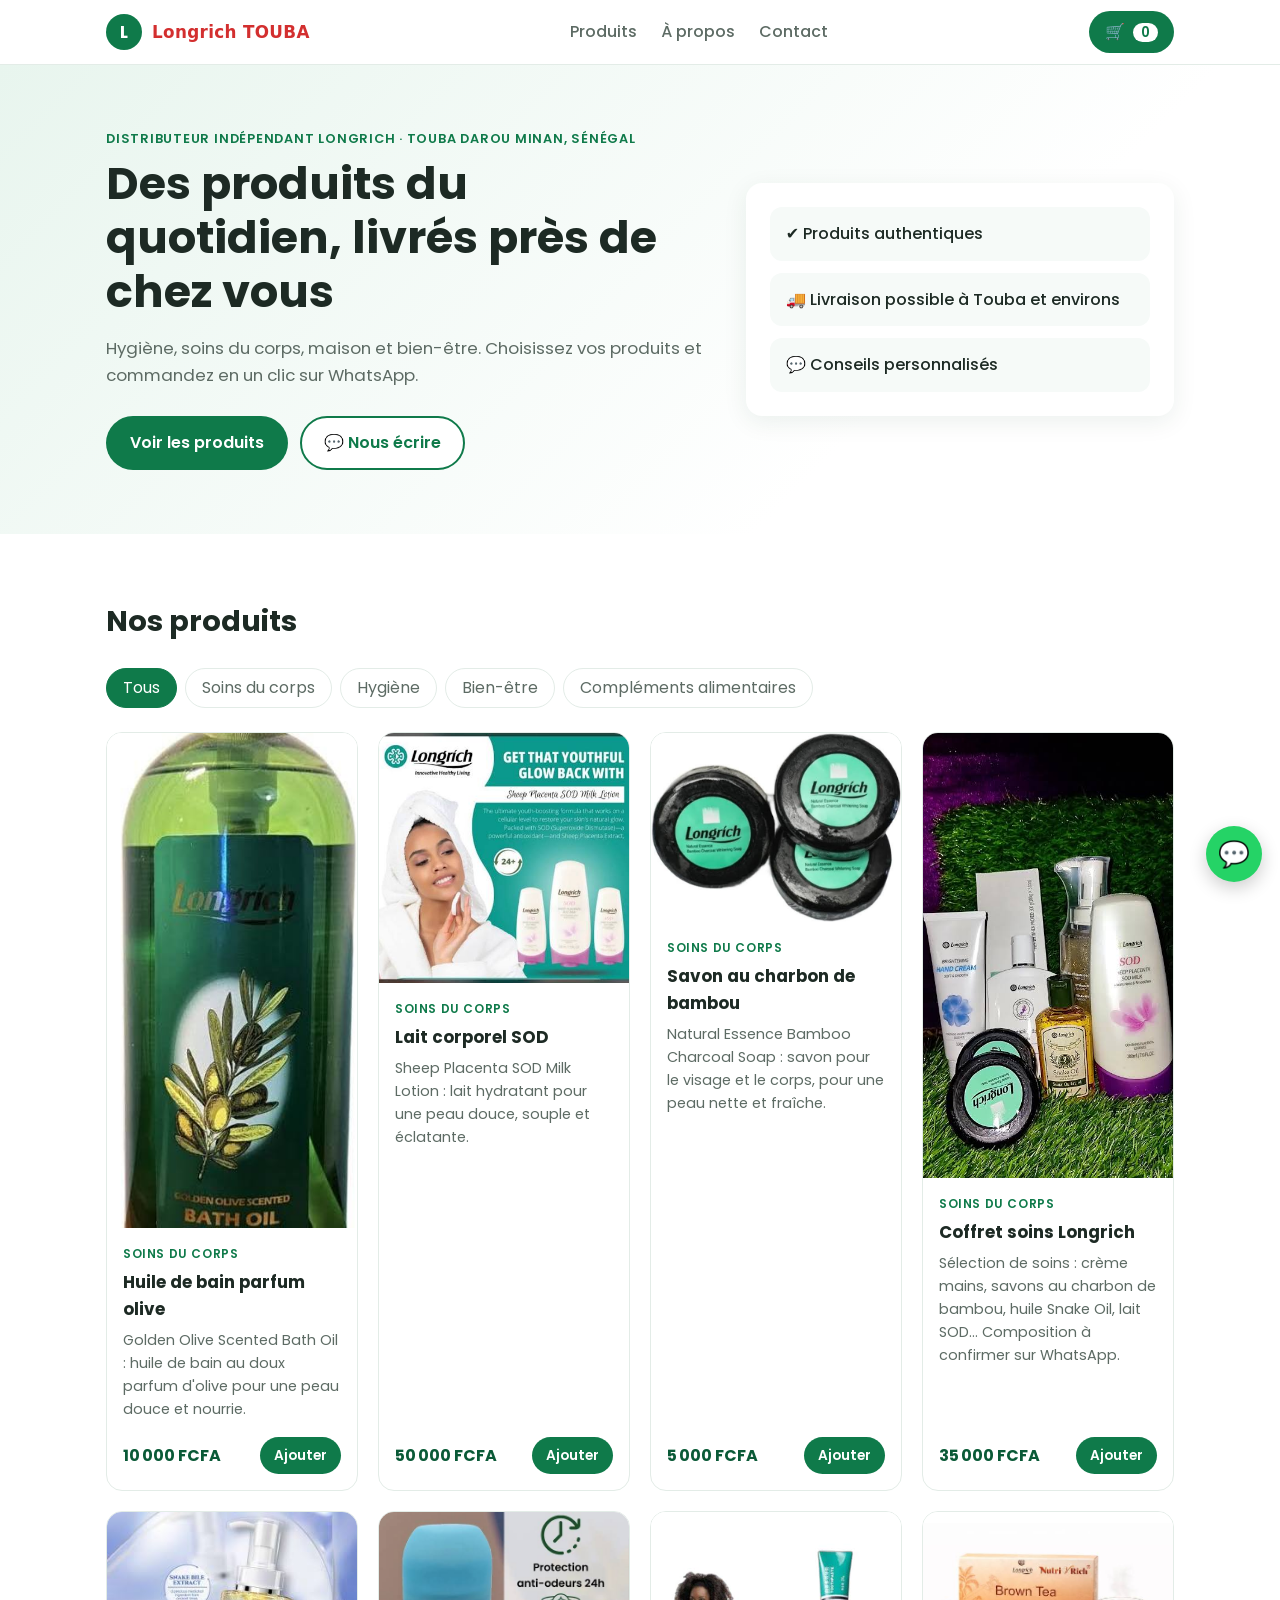
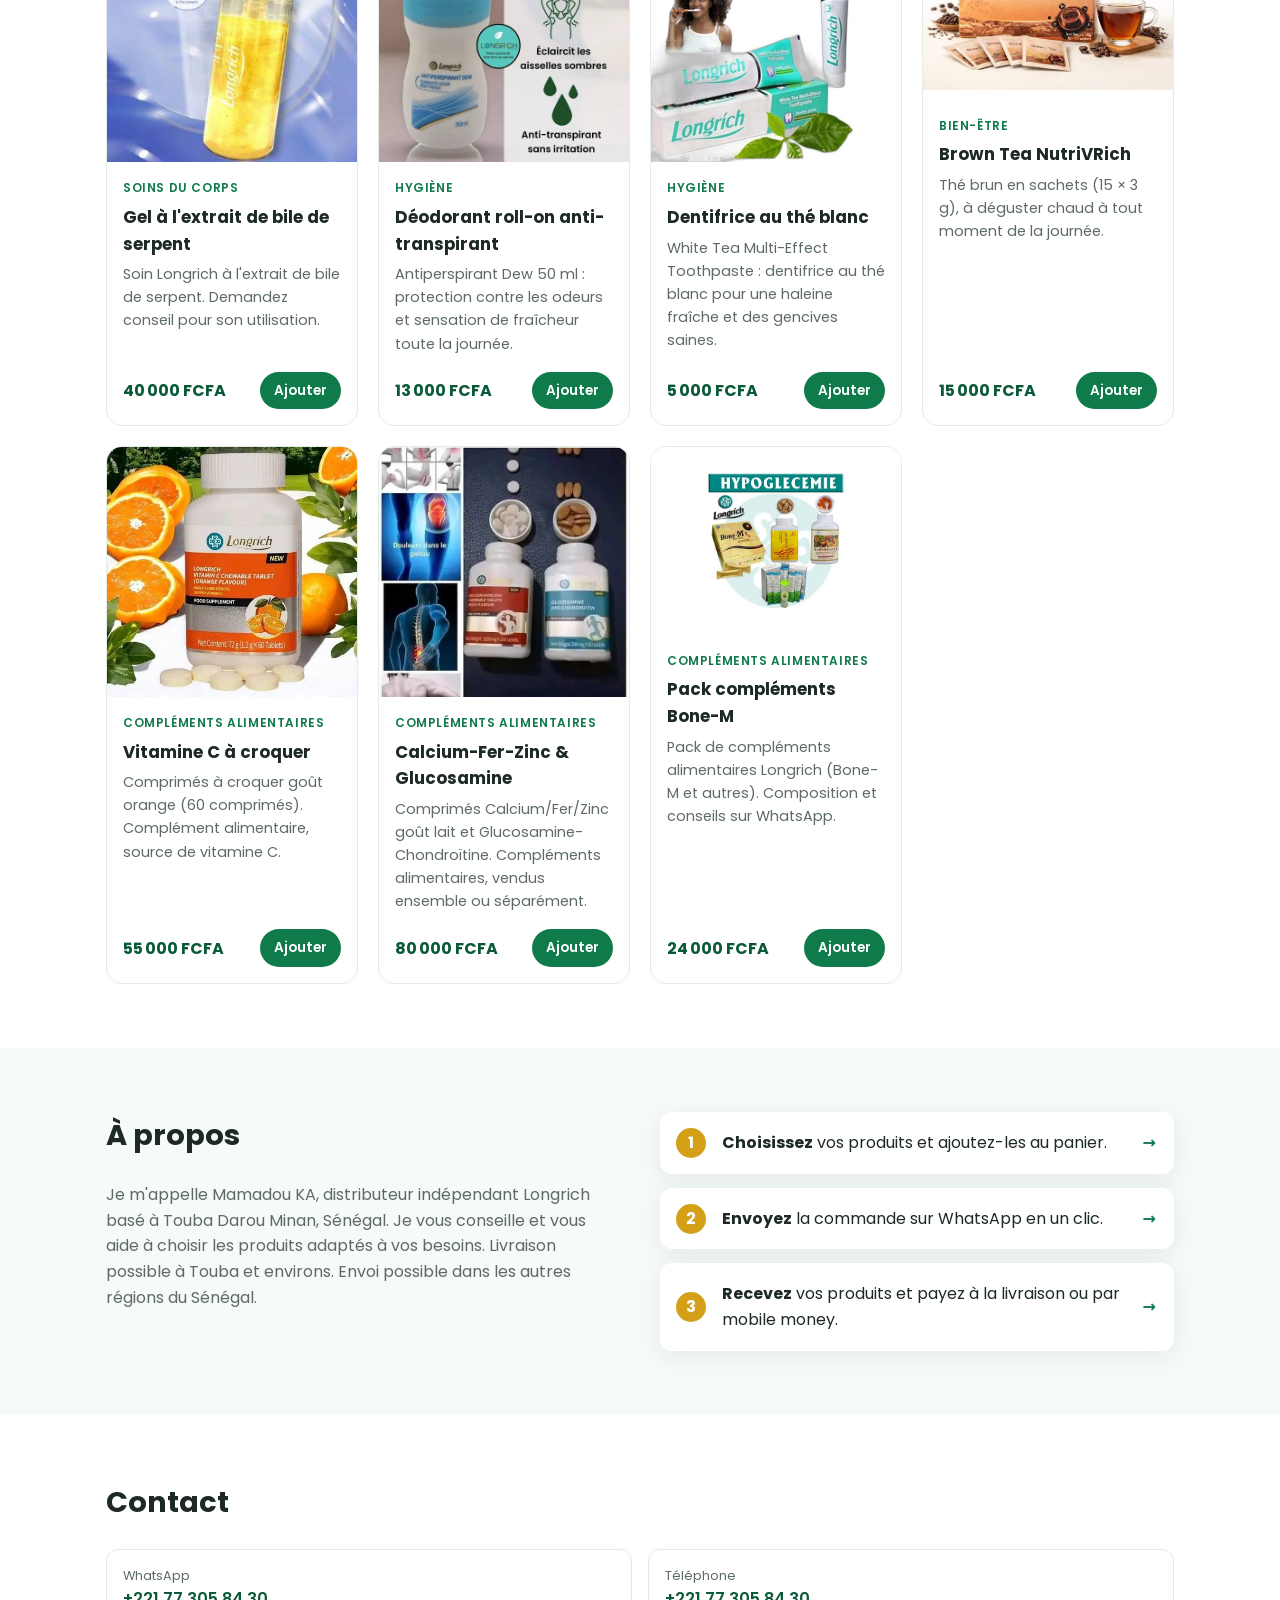
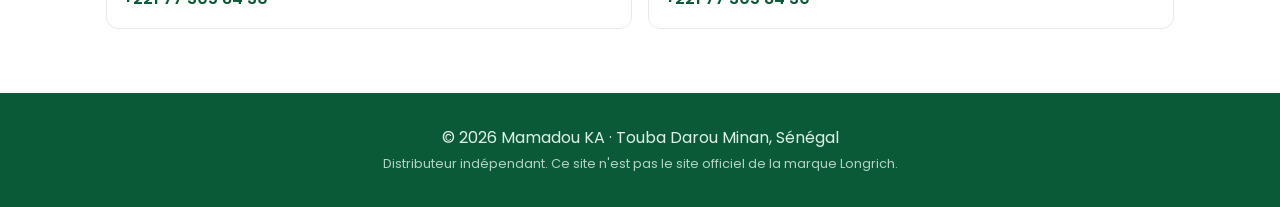
==== commit b143f45c: "Nom de boutique Longrich TOUBA en rouge (modifiable dans l'admin) Co-Authored-By: Claude Opus 5.5 <n" ====
--- a/index.html
+++ b/index.html
@@ -7,7 +7,7 @@
   <meta name="description" content="Achetez vos produits Longrich auprès d'un distributeur indépendant à Touba. Commande simple par WhatsApp.">
   <link rel="preconnect" href="https://fonts.googleapis.com">
   <link href="https://fonts.googleapis.com/css2?family=Poppins:wght@400;500;600;700&display=swap" rel="stylesheet">
-  <link rel="stylesheet" href="style.css">
+  <link rel="stylesheet" href="style.css?v=3">
 </head>
 <body>
   <header class="topbar">
--- a/style.css
+++ b/style.css
@@ -30,6 +30,7 @@
 .topbar { position: sticky; top: 0; z-index: 20; background: rgba(255,255,255,.95); backdrop-filter: blur(8px); border-bottom: 1px solid var(--border); }
 .topbar-inner { display: flex; align-items: center; justify-content: space-between; height: 64px; gap: 16px; }
 .brand { display: flex; align-items: center; gap: 10px; font-weight: 700; text-decoration: none; font-size: 1.05rem; }
+#brand-name { color: #d32f2f; font-weight: 800; letter-spacing: .02em; }
 .brand-dot { width: 36px; height: 36px; border-radius: 50%; background: var(--green); color: #fff; display: grid; place-items: center; font-weight: 700; }
 .nav { display: flex; gap: 24px; }
 .nav a { text-decoration: none; color: var(--muted); font-weight: 500; }
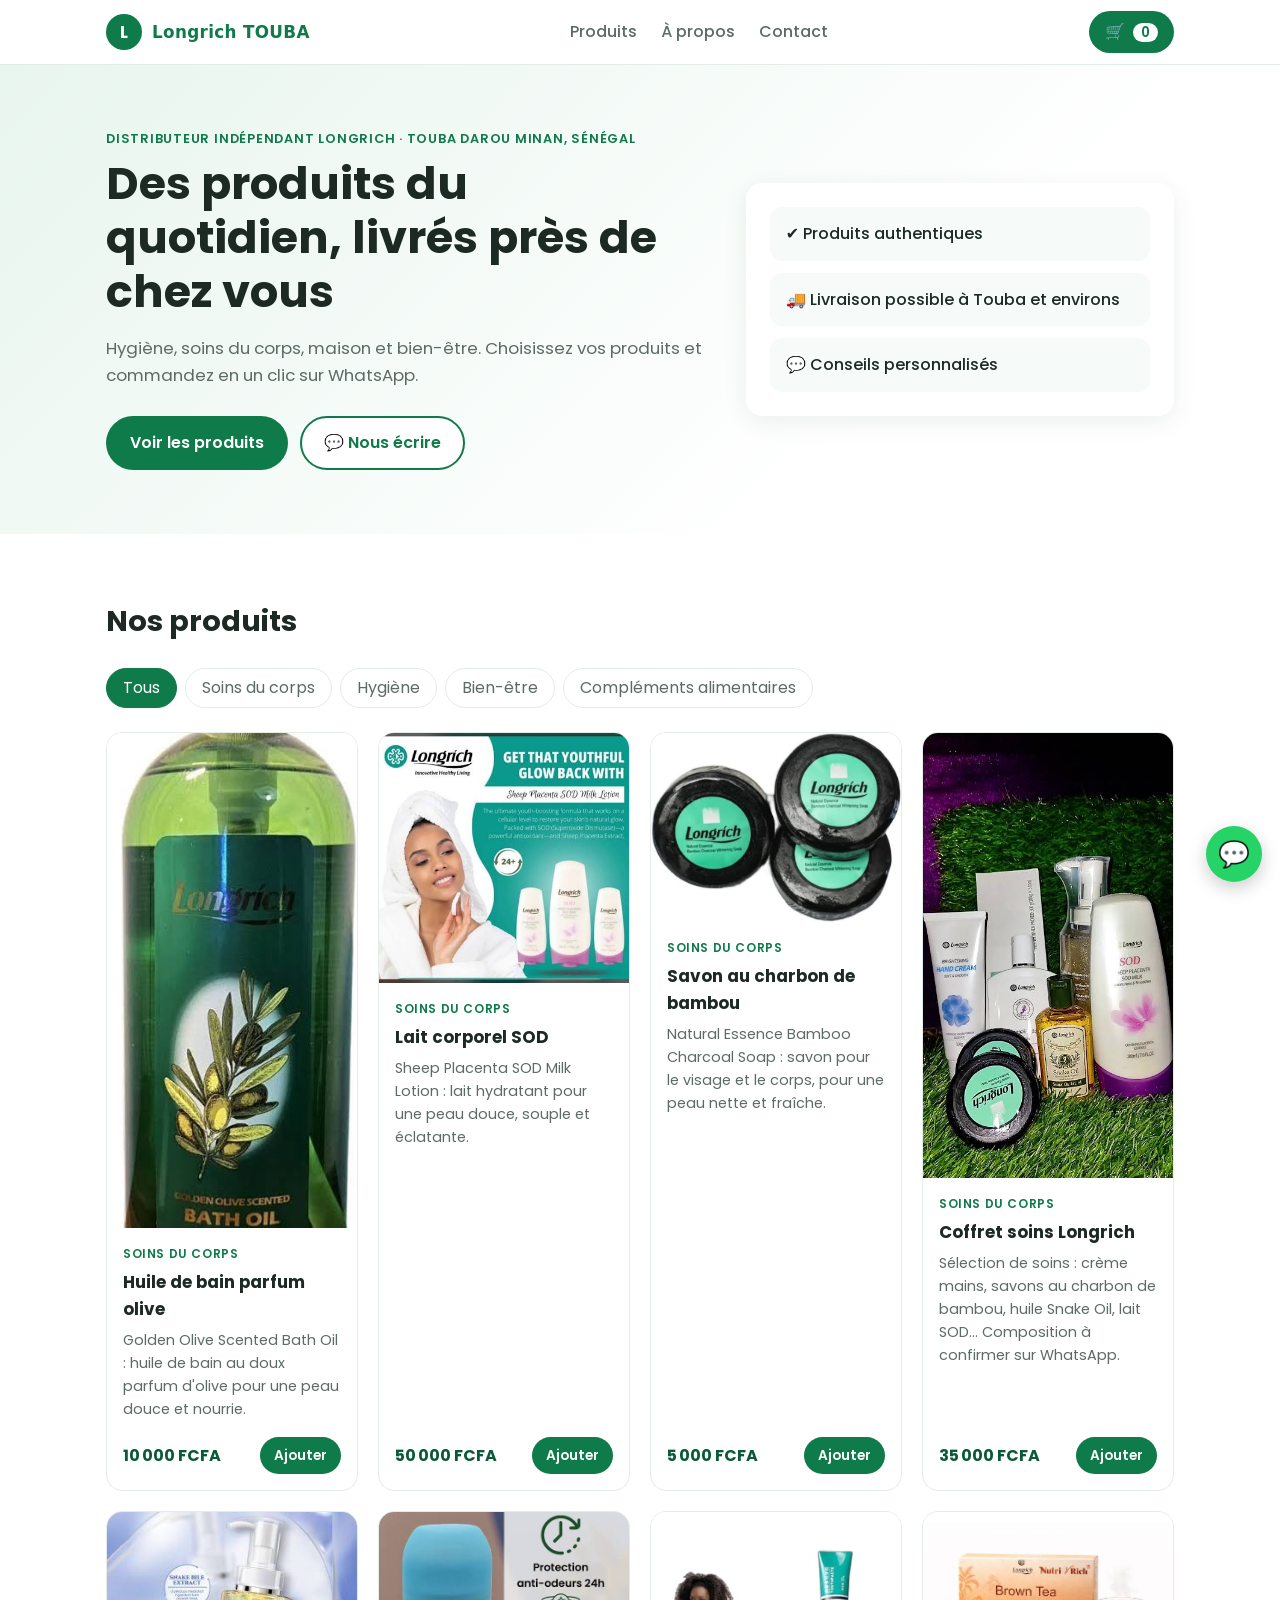
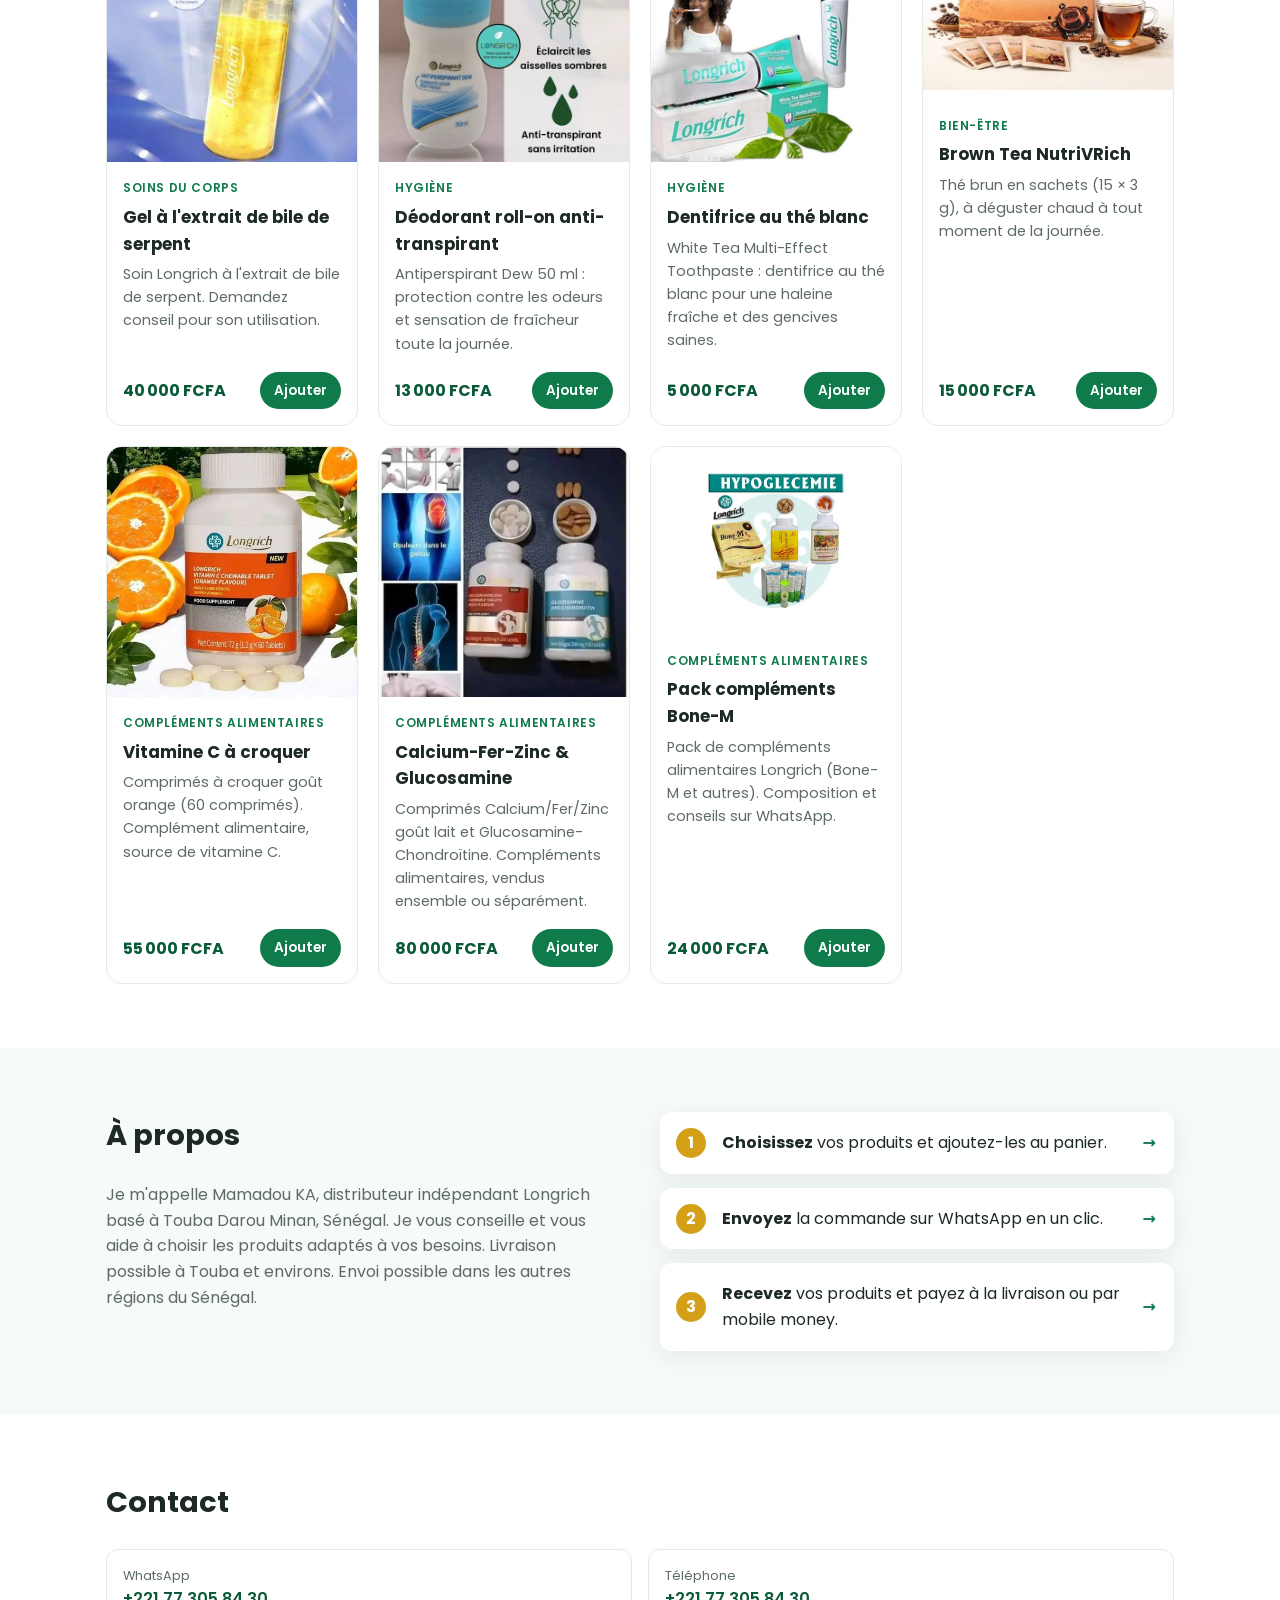
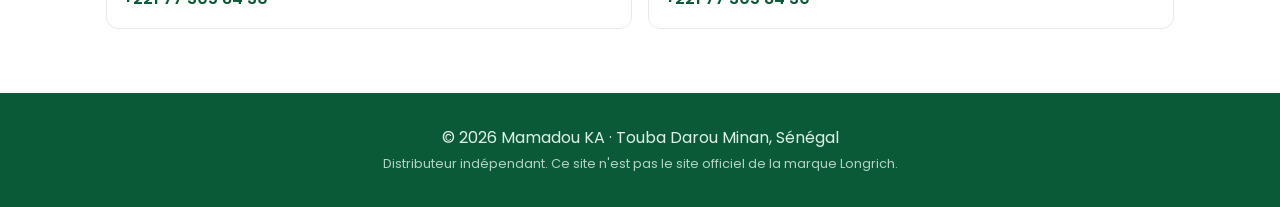
==== commit f39cdb7c: "Nom de boutique en vert Co-Authored-By: Claude Opus 5.5 <noreply@anthropic.com>" ====
--- a/index.html
+++ b/index.html
@@ -7,7 +7,7 @@
   <meta name="description" content="Achetez vos produits Longrich auprès d'un distributeur indépendant à Touba. Commande simple par WhatsApp.">
   <link rel="preconnect" href="https://fonts.googleapis.com">
   <link href="https://fonts.googleapis.com/css2?family=Poppins:wght@400;500;600;700&display=swap" rel="stylesheet">
-  <link rel="stylesheet" href="style.css?v=3">
+  <link rel="stylesheet" href="style.css?v=4">
 </head>
 <body>
   <header class="topbar">
--- a/style.css
+++ b/style.css
@@ -30,7 +30,7 @@
 .topbar { position: sticky; top: 0; z-index: 20; background: rgba(255,255,255,.95); backdrop-filter: blur(8px); border-bottom: 1px solid var(--border); }
 .topbar-inner { display: flex; align-items: center; justify-content: space-between; height: 64px; gap: 16px; }
 .brand { display: flex; align-items: center; gap: 10px; font-weight: 700; text-decoration: none; font-size: 1.05rem; }
-#brand-name { color: #d32f2f; font-weight: 800; letter-spacing: .02em; }
+#brand-name { color: var(--green); font-weight: 800; letter-spacing: .02em; }
 .brand-dot { width: 36px; height: 36px; border-radius: 50%; background: var(--green); color: #fff; display: grid; place-items: center; font-weight: 700; }
 .nav { display: flex; gap: 24px; }
 .nav a { text-decoration: none; color: var(--muted); font-weight: 500; }
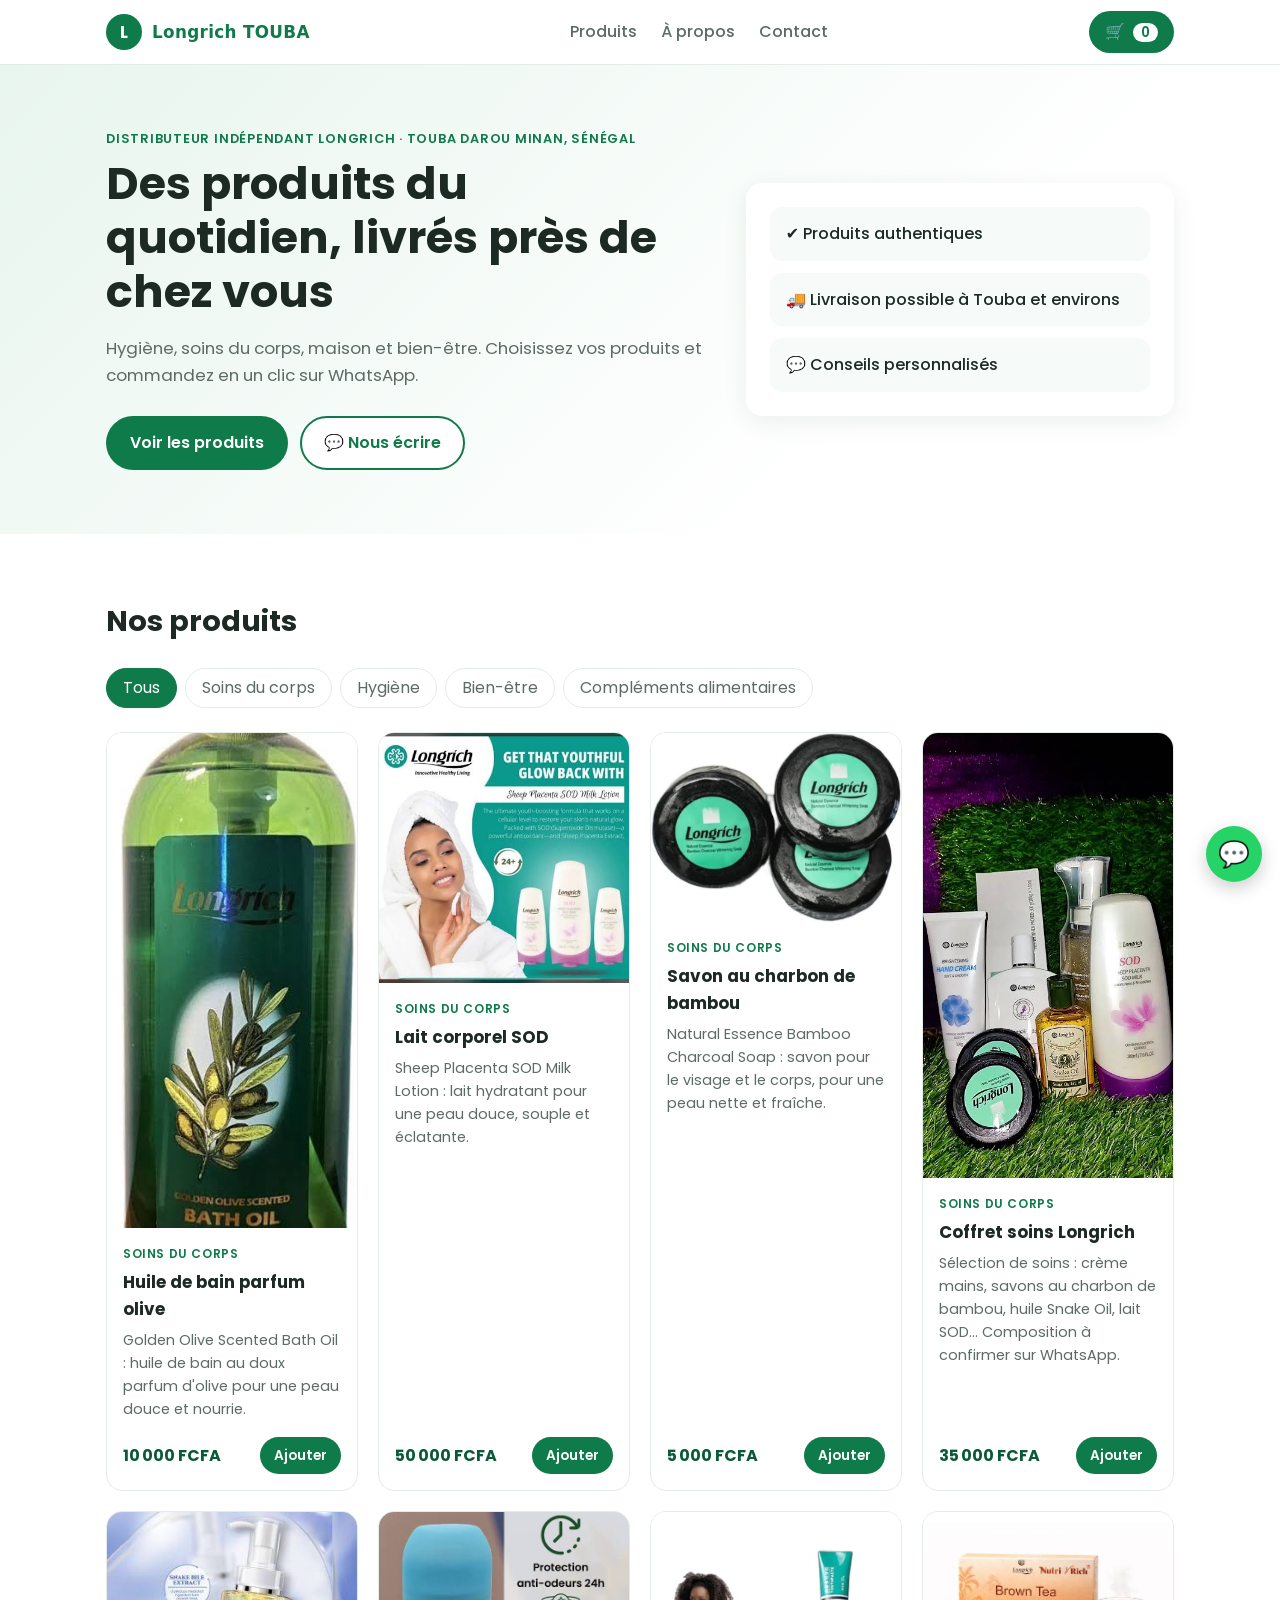
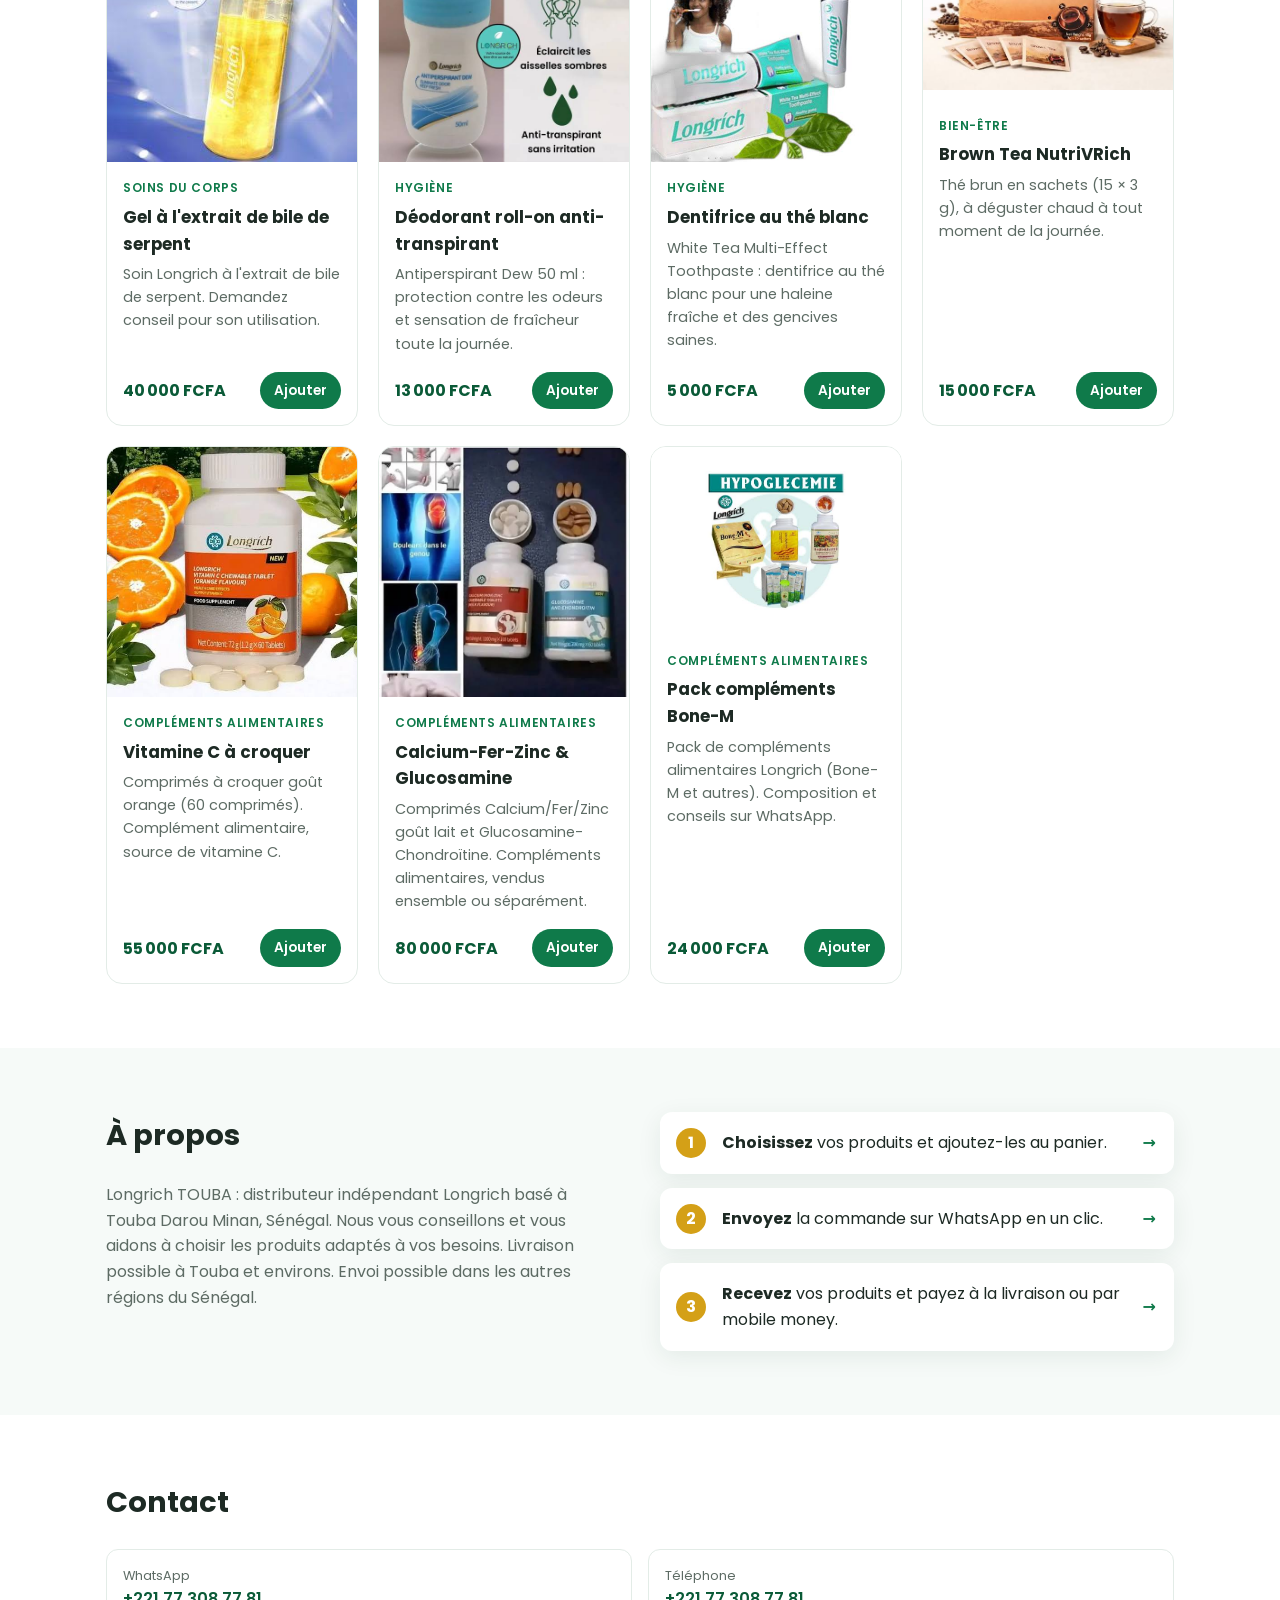
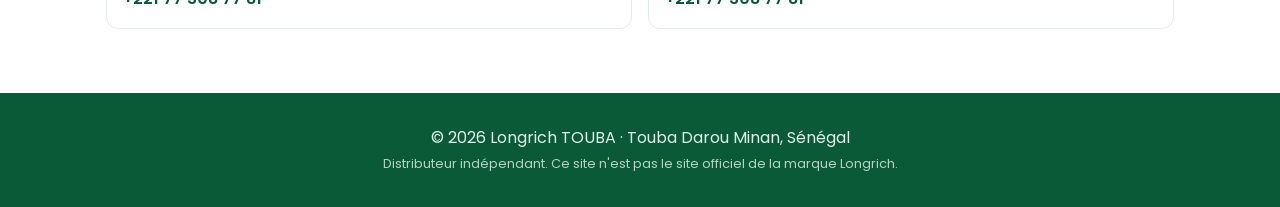
==== commit 71684851: "Admin : saisie des prix plus tolerante (espaces, points, F/FCFA) et bouton d'enregistrement plus vis" ====
--- a/index.html
+++ b/index.html
@@ -7,7 +7,7 @@
   <meta name="description" content="Achetez vos produits Longrich auprès d'un distributeur indépendant à Touba. Commande simple par WhatsApp.">
   <link rel="preconnect" href="https://fonts.googleapis.com">
   <link href="https://fonts.googleapis.com/css2?family=Poppins:wght@400;500;600;700&display=swap" rel="stylesheet">
-  <link rel="stylesheet" href="style.css?v=4">
+  <link rel="stylesheet" href="style.css?v=5">
 </head>
 <body>
   <header class="topbar">
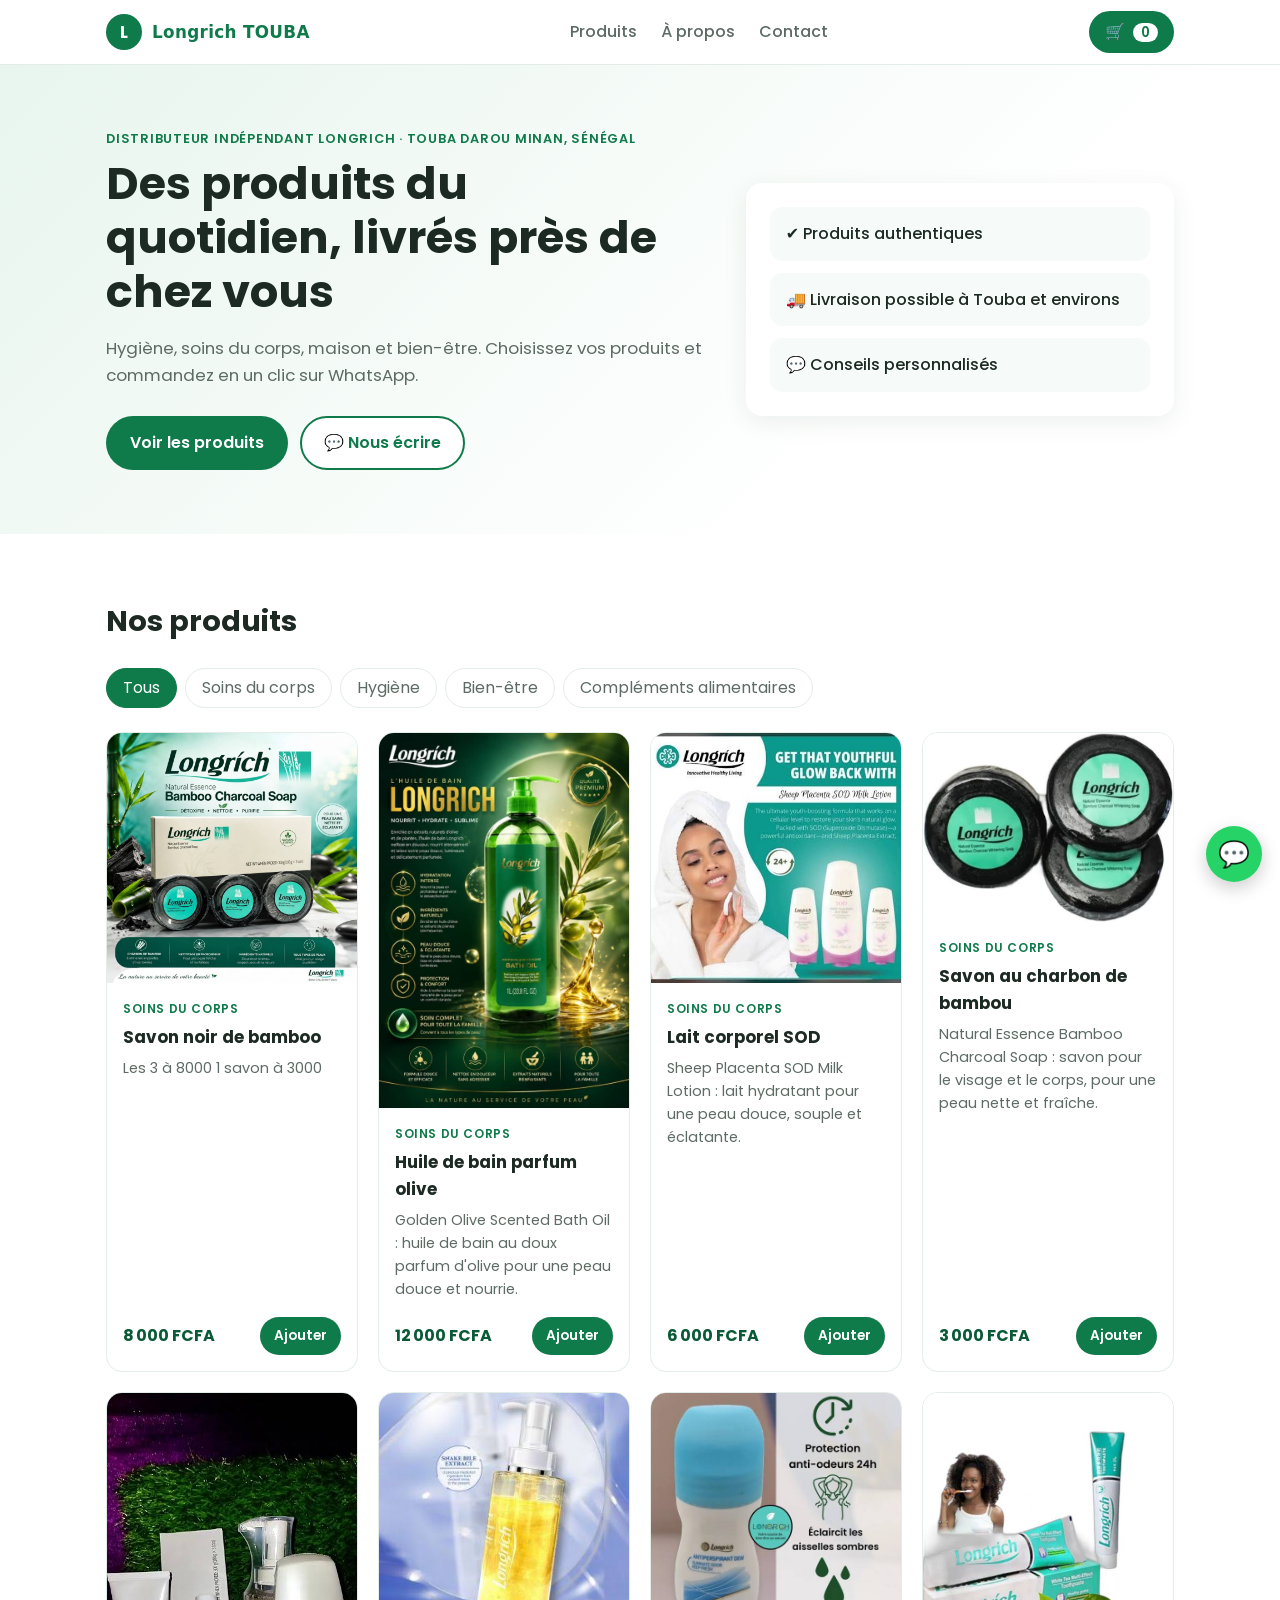
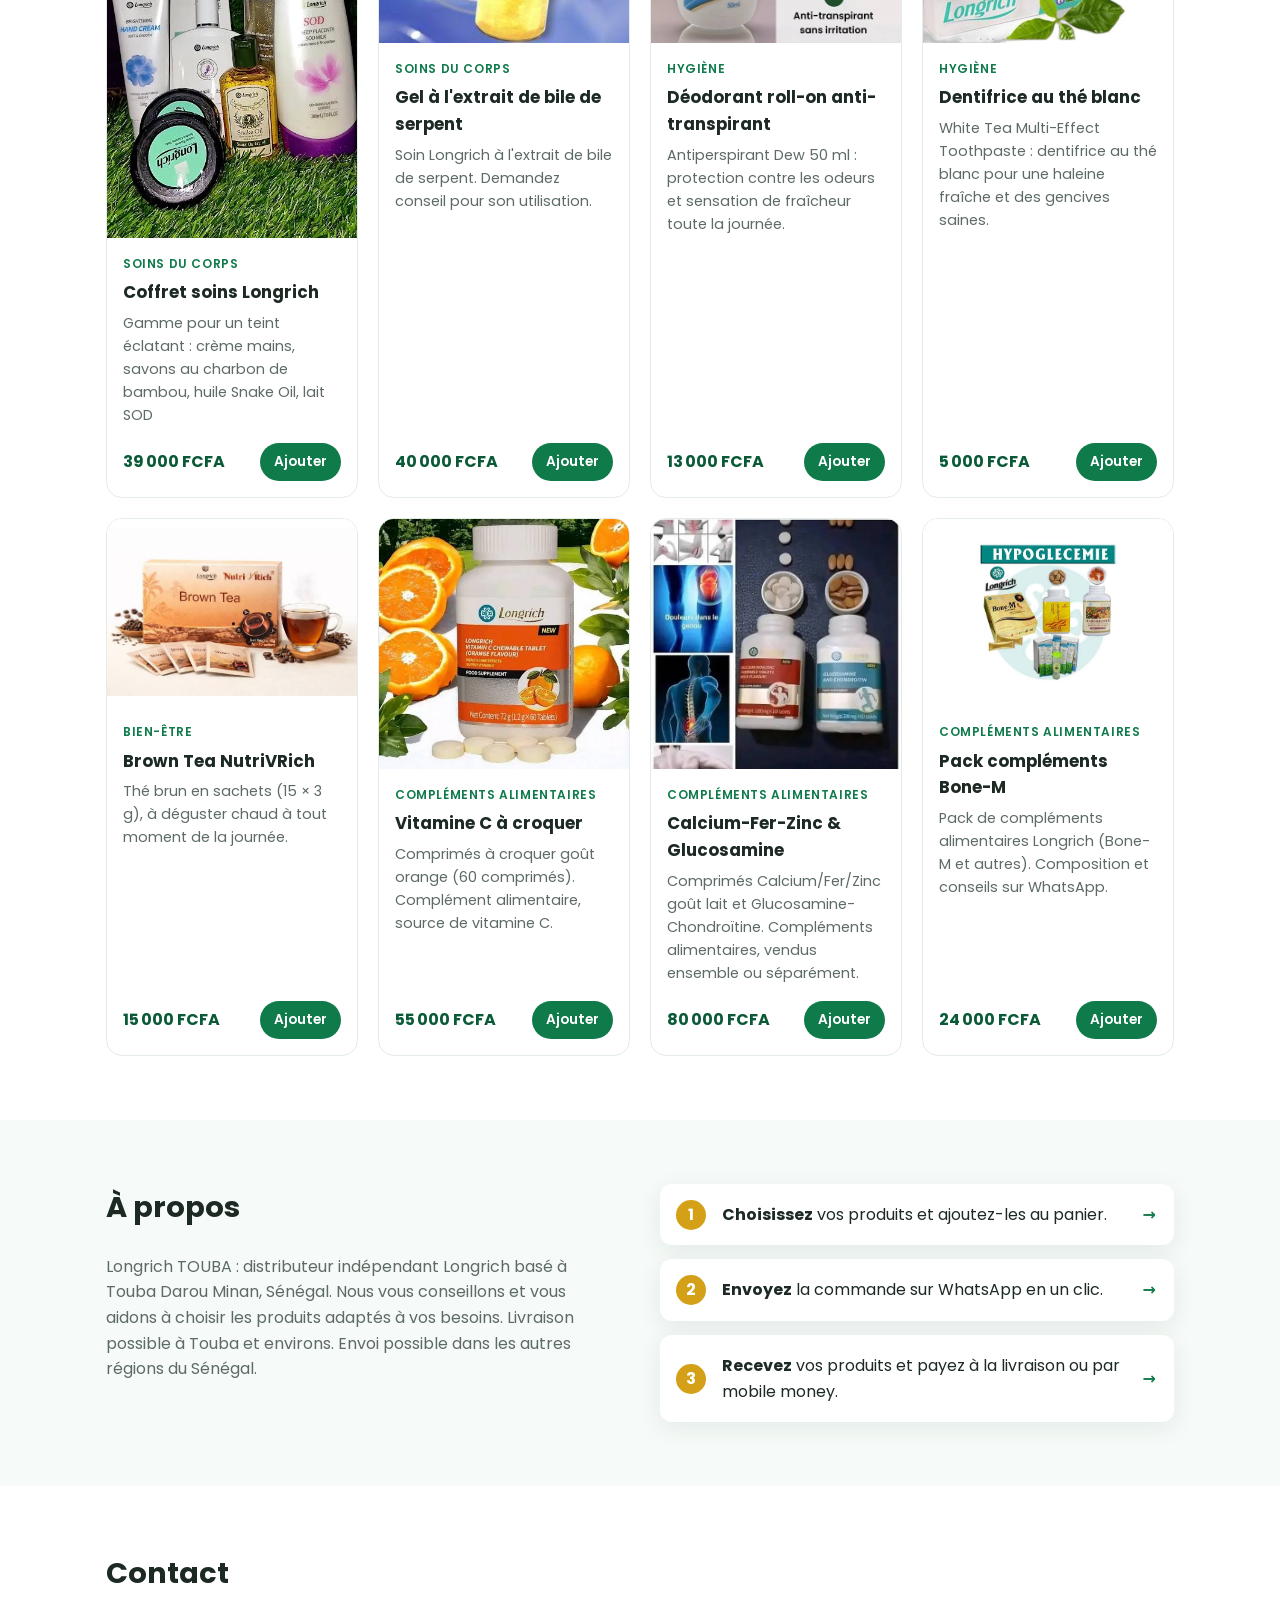
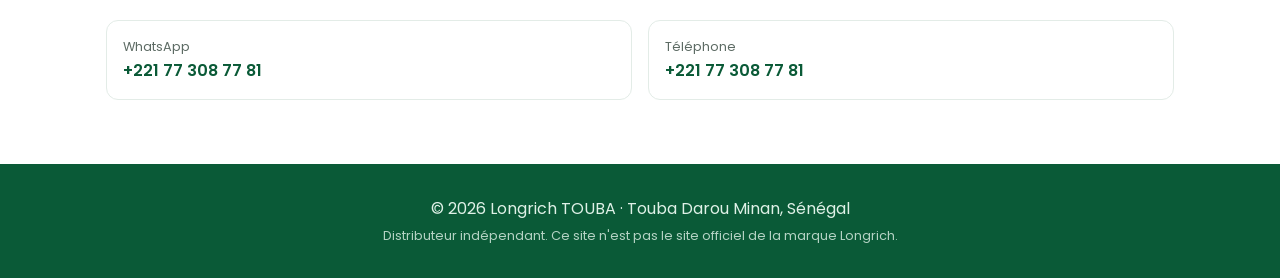
==== commit f99b95b4: "Apercu de partage pour Facebook, WhatsApp et Instagram Co-Authored-By: Claude Opus 5.5 <noreply@anth" ====
--- a/index.html
+++ b/index.html
@@ -3,7 +3,18 @@
 <head>
   <meta charset="utf-8">
   <meta name="viewport" content="width=device-width, initial-scale=1">
-  <title>Produits Longrich</title>
+  <title>Longrich TOUBA — Produits Longrich à Touba</title>
+  <meta property="og:type" content="website">
+  <meta property="og:site_name" content="Longrich TOUBA">
+  <meta property="og:title" content="Longrich TOUBA — Produits Longrich à Touba">
+  <meta property="og:description" content="Soins, hygiène et bien-être. Choisissez vos produits et commandez en un clic sur WhatsApp. Livraison à Touba et environs.">
+  <meta property="og:url" content="https://longrich-touba.netlify.app/">
+  <meta property="og:image" content="https://longrich-touba.netlify.app/images/apercu-partage.jpg">
+  <meta property="og:image:width" content="1200">
+  <meta property="og:image:height" content="630">
+  <meta property="og:locale" content="fr_FR">
+  <meta name="twitter:card" content="summary_large_image">
+  <link rel="canonical" href="https://longrich-touba.netlify.app/">
   <meta name="description" content="Achetez vos produits Longrich auprès d'un distributeur indépendant à Touba. Commande simple par WhatsApp.">
   <link rel="preconnect" href="https://fonts.googleapis.com">
   <link href="https://fonts.googleapis.com/css2?family=Poppins:wght@400;500;600;700&display=swap" rel="stylesheet">
